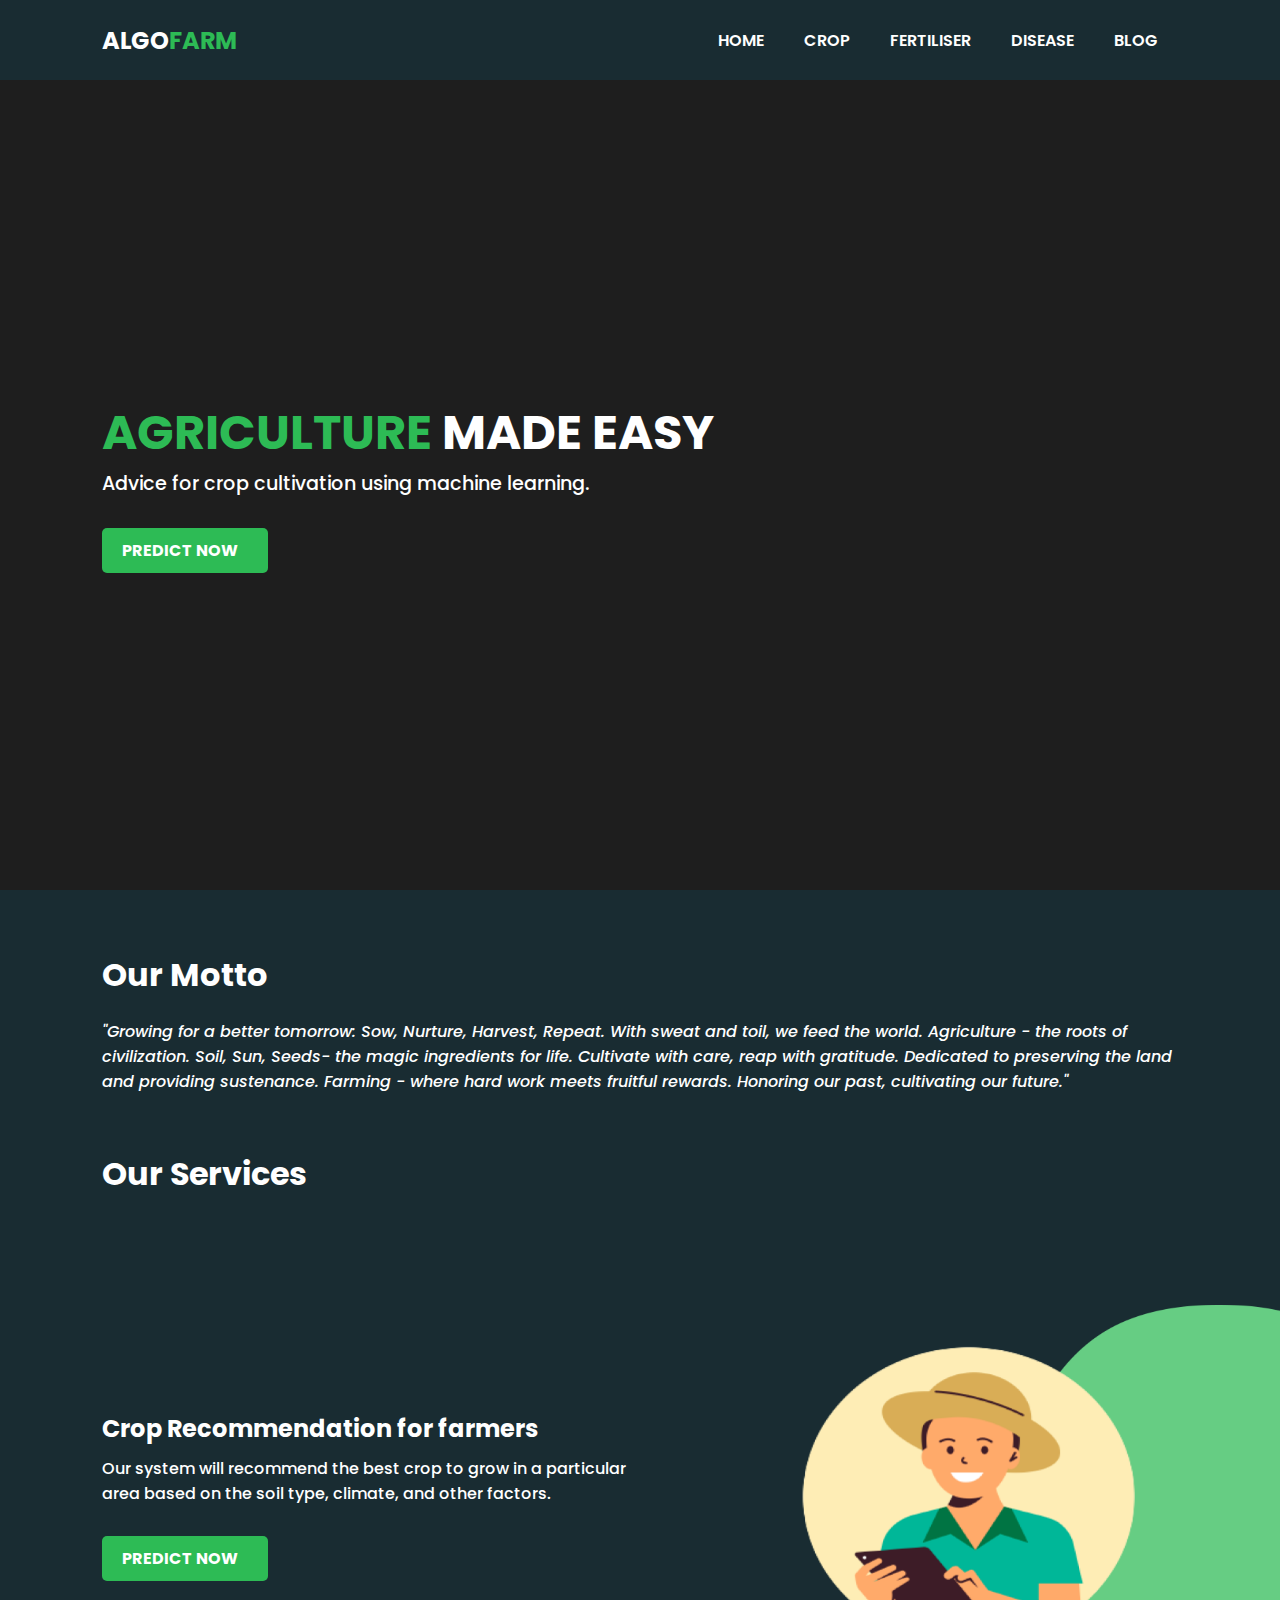
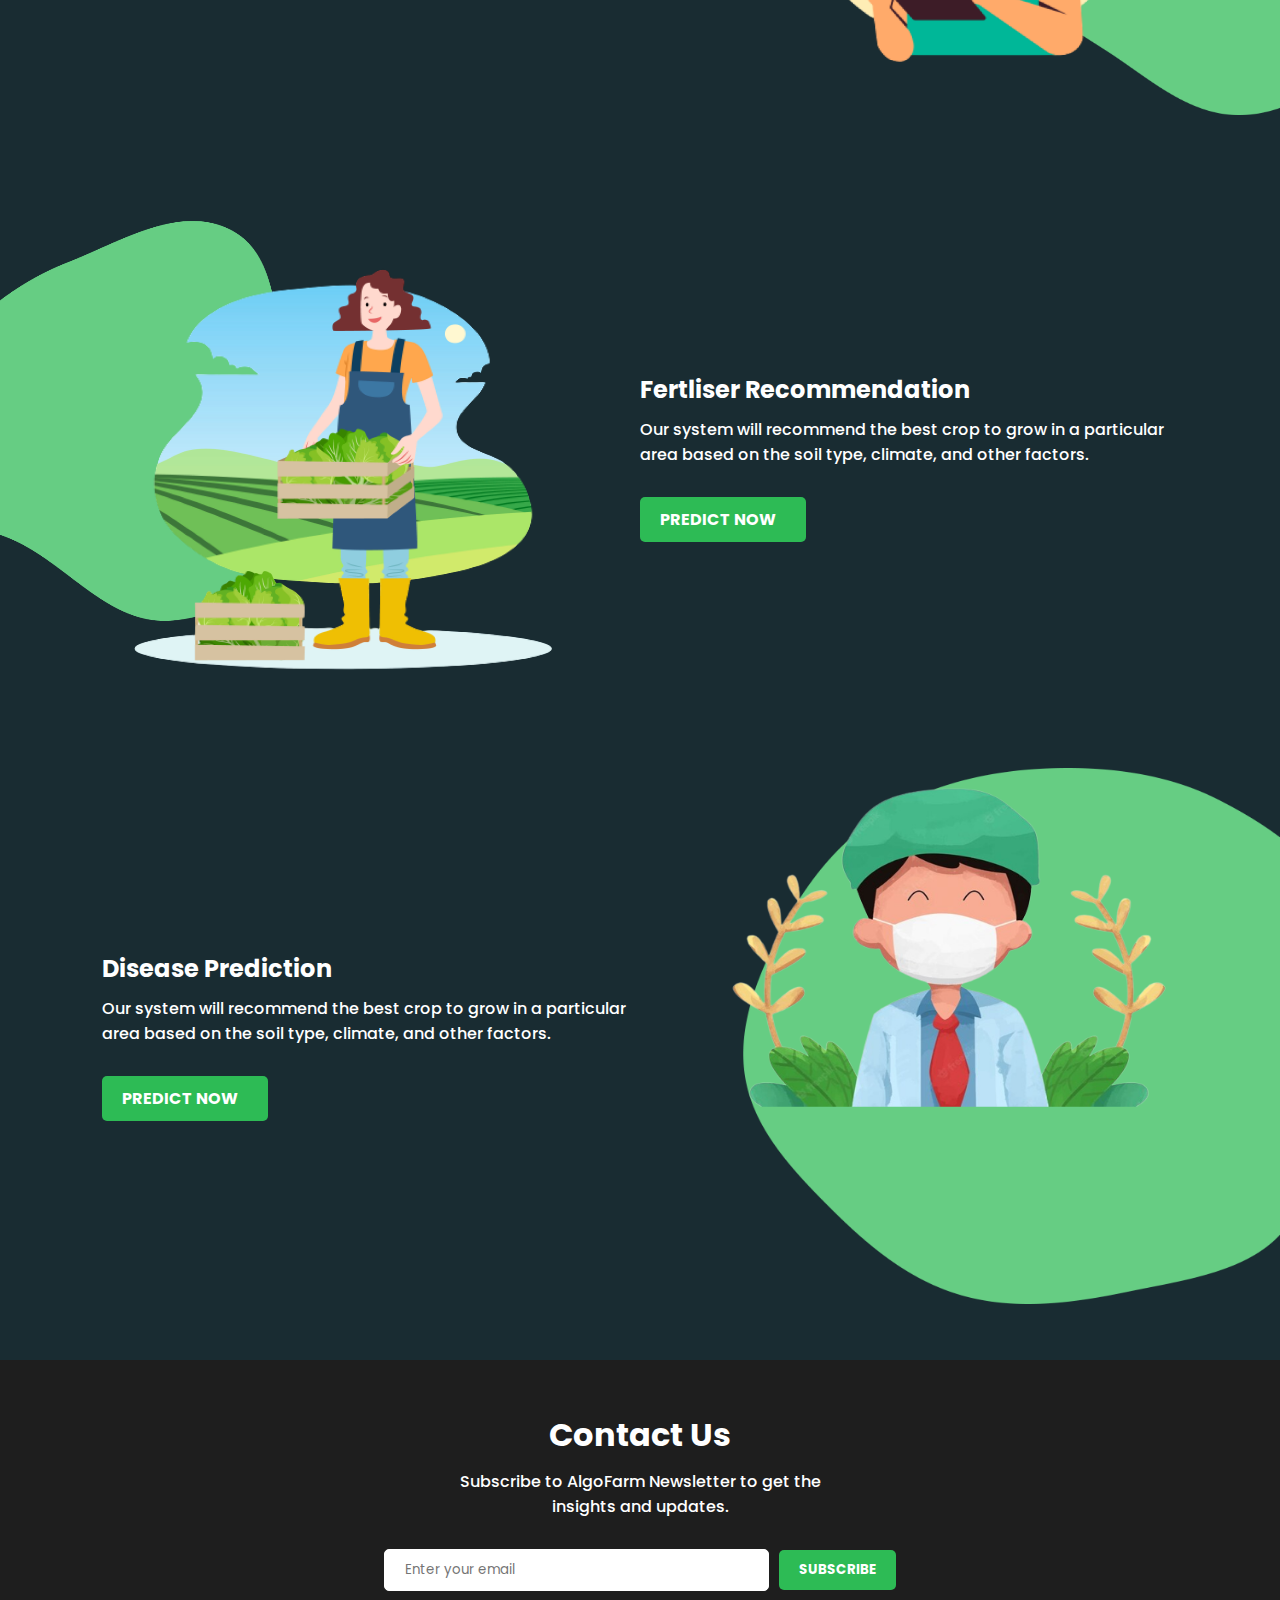
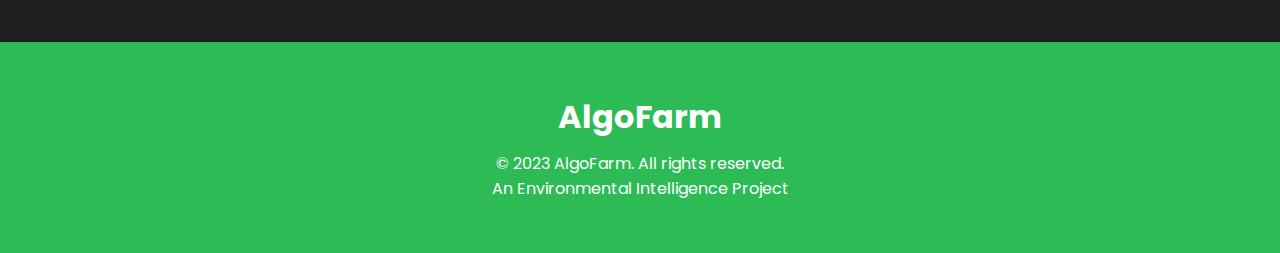
==== index.html @ fca71d7a "initial commit" ====
<!DOCTYPE html>
<html lang="en">
<head>
    <meta charset="UTF-8">
    <meta http-equiv="X-UA-Compatible" content="IE=edge">
    <meta name="viewport" content="width=device-width, initial-scale=1.0">
    <title>AlgoFarm</title>


     <!-- google fonts -->
     <link rel="preconnect" href="https://fonts.googleapis.com">
     <link rel="preconnect" href="https://fonts.gstatic.com" crossorigin>
     <link href="https://fonts.googleapis.com/css2?family=Poppins:wght@400;500;600;700&display=swap" rel="stylesheet">
     

     <link rel="stylesheet" href="https://cdnjs.cloudflare.com/ajax/libs/font-awesome/6.3.0/css/all.min.css" integrity="sha512-SzlrxWUlpfuzQ+pcUCosxcglQRNAq/DZjVsC0lE40xsADsfeQoEypE+enwcOiGjk/bSuGGKHEyjSoQ1zVisanQ==" crossorigin="anonymous" referrerpolicy="no-referrer" />

    <link rel="stylesheet" href="assets/home.css">


</head>
<body>
    <main style="height: 100vh; width: 100%;">
    <!-- navbar -->
    <nav>
        <div>
            <h1 class="logo">Algo<span>Farm</span>
            </h1>
        </div>
        <ul class="nav_links">
            <li><a href="index.html">Home</a></li>
            <li><a href="/frontend/crop.html">Crop</a></li>
            <li><a href="/frontend/fertiliser.html">Fertiliser</a></li>
            <li><a href="/frontend/disease.html">Disease</a></li>
            <li><a href="/frontend/blog.html">Blog</a></li>
            
        </ul>

    </nav>

    <!-- title section -->
    <section class="title">
        <div class="title_container">
            <h1 class="title_text"><span style="color: #2DBB55;">Agriculture</span> made easy</h1>
            <p class="title_para">Advice for crop cultivation using machine learning.</p>
            <a href="/frontend/crop.html" class="predict_btn">Predict Now <span style="padding: 0 5px;"><i class="fa-solid fa-arrow-right"></i></span> </a>
        </div>
</main>

    <!-- motto section -->
    <section class="motto">
        <h1>
            Our Motto
        </h1>
        <i>
            "Growing for a better tomorrow: Sow, Nurture, Harvest, Repeat. With sweat and toil, we feed the world. Agriculture - the roots of civilization. Soil, Sun, Seeds- the magic ingredients for life. Cultivate with care, reap with gratitude. Dedicated to preserving the land and providing sustenance. Farming - where hard work meets fruitful rewards. Honoring our past, cultivating our future."
        </i>
    </section>



    <!-- news-carousel -->

    
    
    <!-- services section -->
    <section class="services">
        <h1 class="section_title">Our Services</h1>

        <div class="services_container">
            <div class="row">
                <!-- crop prediction -->
                <div class="row_content">
                    <h3> Crop Recommendation for farmers</h3>
                    <p>Our system will recommend the best crop to grow in a particular area based on the soil type, climate, and other factors.</p>
                    <a href="/frontend/crop.html" class="predict_btn">Predict Now <span style="padding: 0 5px;"><i class="fa-solid fa-arrow-right"></i></span> </a>
                </div>
                <div class="row_img">
                    <img src="./assets/crop.png" alt="crop">
                </div>
            </div>

            <!-- fertiliser recommendatin  -->
            <div class="row">
                <div class="row_img">
                    <img src="./assets/fertilizerimg.png" alt="crop">
                </div>
                <div class="row_content">
                    <h3>Fertliser Recommendation</h3>
                    <p>Our system will recommend the best crop to grow in a particular area based on the soil type, climate, and other factors.</p>
                    <a href="/frontend/crop.html" class="predict_btn">Predict Now <span style="padding: 0 5px;"><i class="fa-solid fa-arrow-right"></i></span> </a>
                </div>
                
            </div>

            <!-- disease prediction -->

            <div class="row">
                <div class="row_content">
                    <h3>Disease Prediction</h3>
                    <p>Our system will recommend the best crop to grow in a particular area based on the soil type, climate, and other factors.</p>
                    <a href="/frontend/crop.html" class="predict_btn">Predict Now <span style="padding: 0 5px;"><i class="fa-solid fa-arrow-right"></i></span> </a>
                </div>
                <div class="row_img">
                    <img src="./assets/disease.png" alt="crop">
                </div>
            </div>
        </div>
    </section>

    <!-- contact section -->
    <section class="contact">
        <h1>Contact Us</h1>
        <p>Subscribe to AlgoFarm Newsletter to get the insights and updates.</p>
        <form action="">
            <input type="email" placeholder="Enter your email">
            <button type="submit" class="predict_btn">Subscribe</button>
        </form>
    </section>

    <!-- footer section -->
<section class="footer">
        <h1>AlgoFarm</h1>
        <p>© 2023 AlgoFarm. All rights reserved.</p>
        <p>An Environmental Intelligence Project</p>
</section>

    <script src="./app.js"></script>
</body>
</html>
---- assets/home.css ----
*   {
    margin: 0;
    padding: 0;
    box-sizing: border-box;
    font-family: 'Poppins', sans-serif;
}

:root {
    --primary-color: #2DBB55;
    --bg-color: #192C32;
    --secondary-color: #0D1721;
    --text-color: #FFFFFF;
    --hover-color: #1d8d3d;
}

[data-theme="dark"] {
    --primary-color: #2DBB55;
    --bg-color: #FFFFFF;
    --text-color: #0D1721;
    --secondary-color: #F2F2F2;
    --hover-color: #1d8d3d;
}

body {
    background-color: var(--bg-color);
    color: var(--text-color);
}

.container  {
    width: 100%;
    height: 100%;
    background-color: var(--bg-color);
    display: flex;
    justify-content: center;
    align-items: center;
    padding-bottom: 20px;
}
a{
    text-decoration: none;
    color: var(--text-color);
}
nav {
    width: 100%;
    height: 80px;
    background-color: var(--bg-color);
    display: flex;
    justify-content: space-between;
    align-items: center;
    padding: 0 8%;
}

nav .logo {
    font-size: 1.5rem;
    font-weight: 700;
    color: var(--text-color);
    text-transform: uppercase;
}


nav .logo span {
    color: var(--primary-color);
}

.nav_links {
    display: flex;
    justify-content: space-between;
    align-items: center;
    list-style-type: none;
}

.nav_links li {
    margin: 0 20px;
    text-transform: uppercase;
    font-size: 1rem;
    font-weight: 600;
}

.nav_links li a {
    color: var(--text-color);
    transition: all 0.3s ease;
}

.nav_links li a:hover {
    color: var(--primary-color);
}


.title  {
    width: 100%;
    height: 90vh;
    display: flex;
    justify-content: center;
    align-items: flex-start;
    flex-direction: column;
    padding: 0 8%;
    background-color: #1e1e1e;
}

.title h1 {
    font-size: 3rem;
    font-weight: 700;
    color: var(--text-color);
    text-transform: uppercase;
    margin-bottom: 0;
}

.title p    {
    font-size: 1.2rem;
    font-weight: 500;
    color: var(--text-color);
    margin-bottom: 30px;
}

.predict_btn    {
    width: fit-content;
    display: flex;
    justify-content: center;
    align-items: center;
    background-color: var(--primary-color);
    color: var(--text-color);
    padding: 10px 20px;
    border-radius: 5px;
    text-transform: uppercase;
    font-weight: 700;
    transition: all 0.3s ease;
}


/* motto section */


.motto {
    width: 100%;
    height: 100%;
    display: flex;
    justify-content: center;
    align-items: flex-start;
    flex-direction: column;
    padding: 4% 8% 0;
}

.motto h1 {
    font-size: 2rem;
    font-weight: 700;
    color: var(--text-color);
    margin-bottom: 0;
    padding-bottom: 20px;
}

.motto i    {
    font-size: 1rem;
    font-weight: 500;
    color: var(--text-color);
    margin-bottom: 30px;
}

/* services section */

.services {
    width: 100%;
    height: 100%;
    display: flex;
    justify-content: center;
    align-items: flex-start;
    flex-direction: column;
    padding: 2% 0;
}

.services h1 {
    font-size: 2rem;
    font-weight: 700;
    color: var(--text-color);
    margin-bottom: 0;
    padding-left: 8%;
    padding-bottom: 20px;
}

.services_container {
    width: 100%;
    height: 100%;
    display: flex;
    flex-direction: column;
}

.row {
    width: 100%;
    height: 100%;
    display: grid;
    grid-template-columns: repeat(2, 1fr);
    align-items: center;
}

.row_content,.row_img {
    width: 100%;
    height: 100%;
    display: flex;
    justify-content: center;
    align-items: flex-start;
    flex-direction: column;
}

.row_content:nth-child(1), .row_content:nth-child(3) {
    padding: 0 0 0 16%;
}

.row_content:nth-child(2) {
    padding: 0 16% 0 0;
}




.row_content h3 {
    font-size: 1.5rem;
    font-weight: 700;
    color: var(--text-color);
    margin-bottom: 0;
    padding-bottom: 10px;
}

.row_content p {
    font-size: 1rem;
    font-weight: 500;
    color: var(--text-color);
    margin-bottom: 30px;
}

.row_img    {
    width: 100%;
    height: 100%;
    display: flex;
    justify-content: center;
    align-items: flex-end;
}   
.row_img:nth-child(1)   {
    align-items: flex-start;
}

.row_img img {
    width: 90%;
    height: 90%;
}

/* contact */

.contact {
    /* position: relative;
    top: -150px; */
    width: 100%;
    height: 100%;
    display: flex;
    justify-content: center;
    align-items: center;
    flex-direction: column;
    padding: 4% 0;
    background-color: #1e1e1e;
}

.contact h1 {
    font-size: 2rem;
    font-weight: 700;
    color: var(--text-color);
    margin-bottom: 0;
    padding-bottom: 10px;
}

.contact p {
    font-size: 1rem;
    font-weight: 500;
    color: var(--text-color);
    margin-bottom: 30px;
    width: 30%;
    text-align: center;
}

.contact form {
    width: 40%;
    height: 40%;
    display: flex;
    justify-content: center;
    align-items: center;
}

.contact form input {
    width: 100%;
    height: 100%;
    padding: 10px 20px;
    border: 1px solid var(--text-color);
    border-radius: 5px;
    margin-right: 10px;
    outline: none;
    transition: all 0.3s ease;
}

.contact form input:focus {
    border: 1px solid var(--primary-color);
}

.contact form button    {
    outline: none;
    border: none;
    cursor: pointer;
}

.contact form button:hover {
    background-color : #1d8d3d;
}

/* footer */

.footer {
    width: 100%;
    height: 100%;
    display: flex;
    justify-content: center;
    align-items: center;
    flex-direction: column;
    padding: 4% 0;
    background-color: #2DBB55;
}

.footer h1 {
    font-size: 2rem;
    font-weight: 700;
    color: var(--text-color);
    margin-bottom: 0;
    padding-bottom: 10px;
}
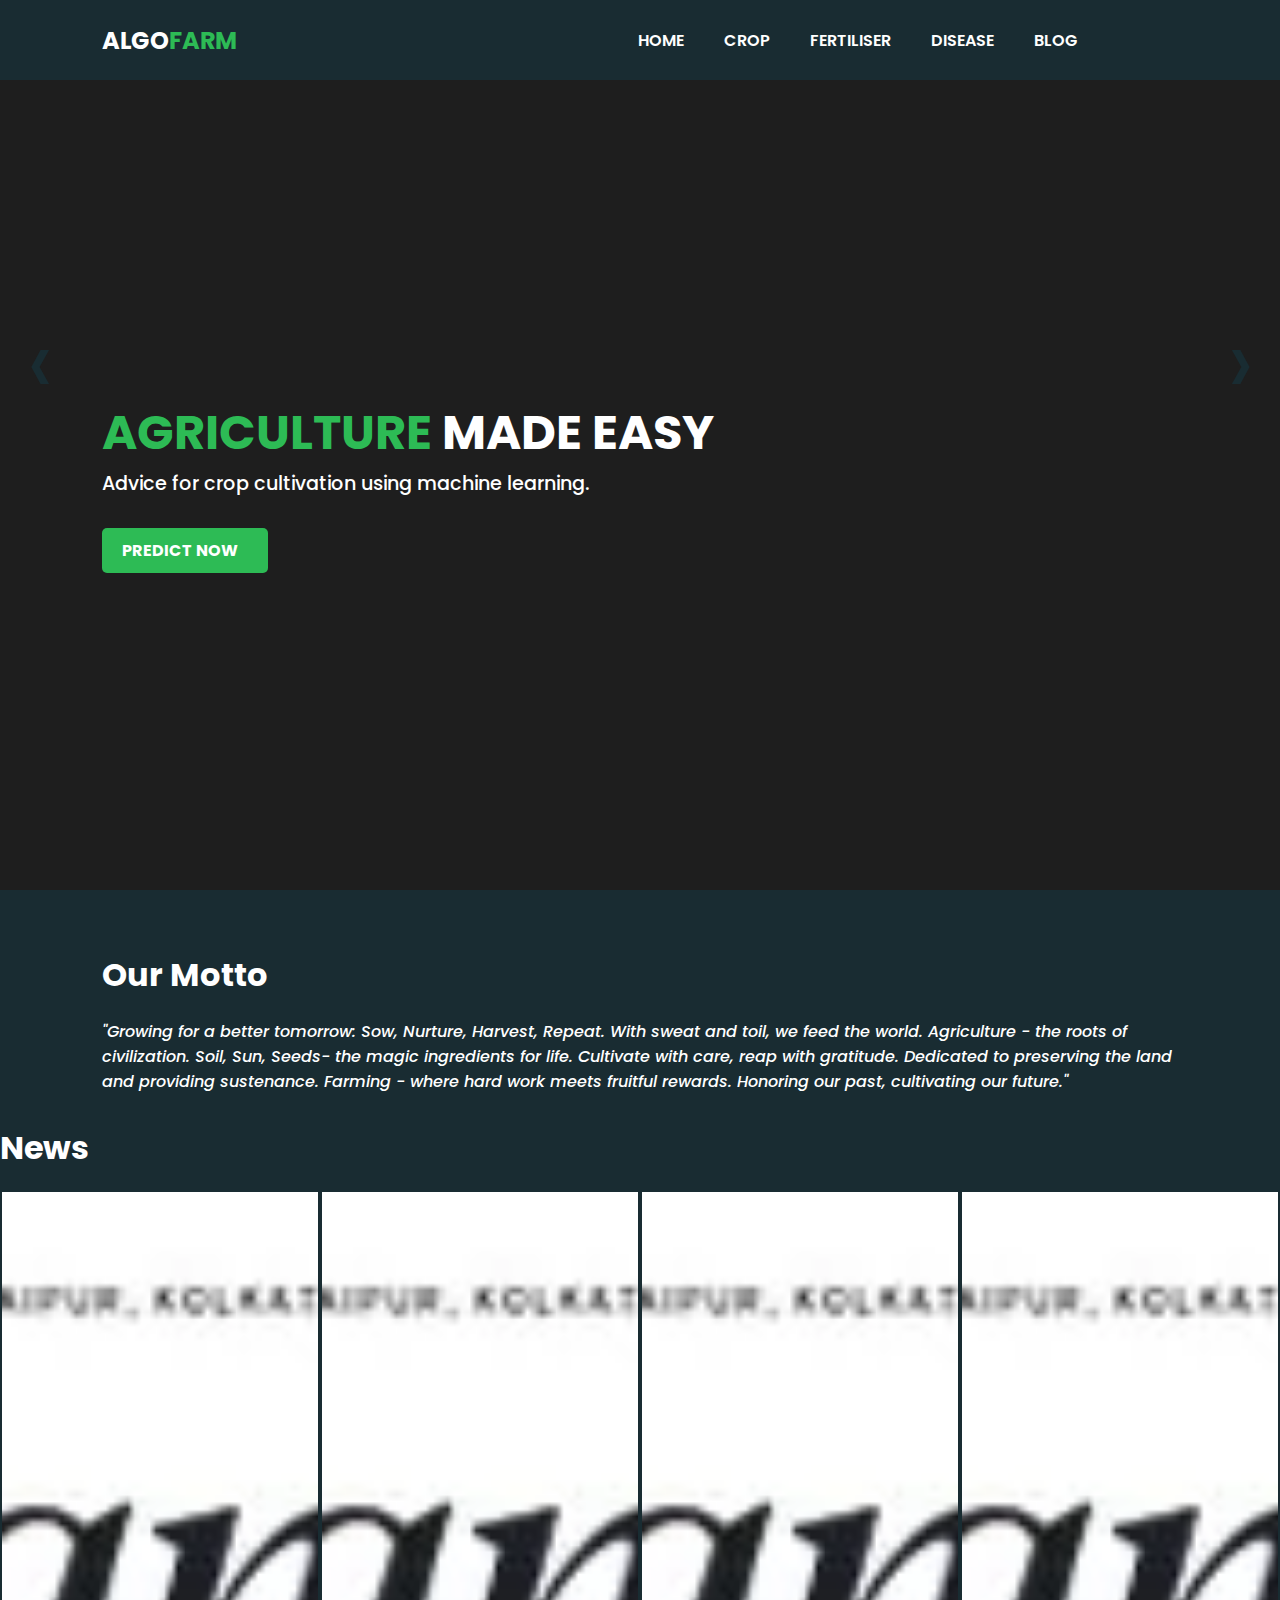
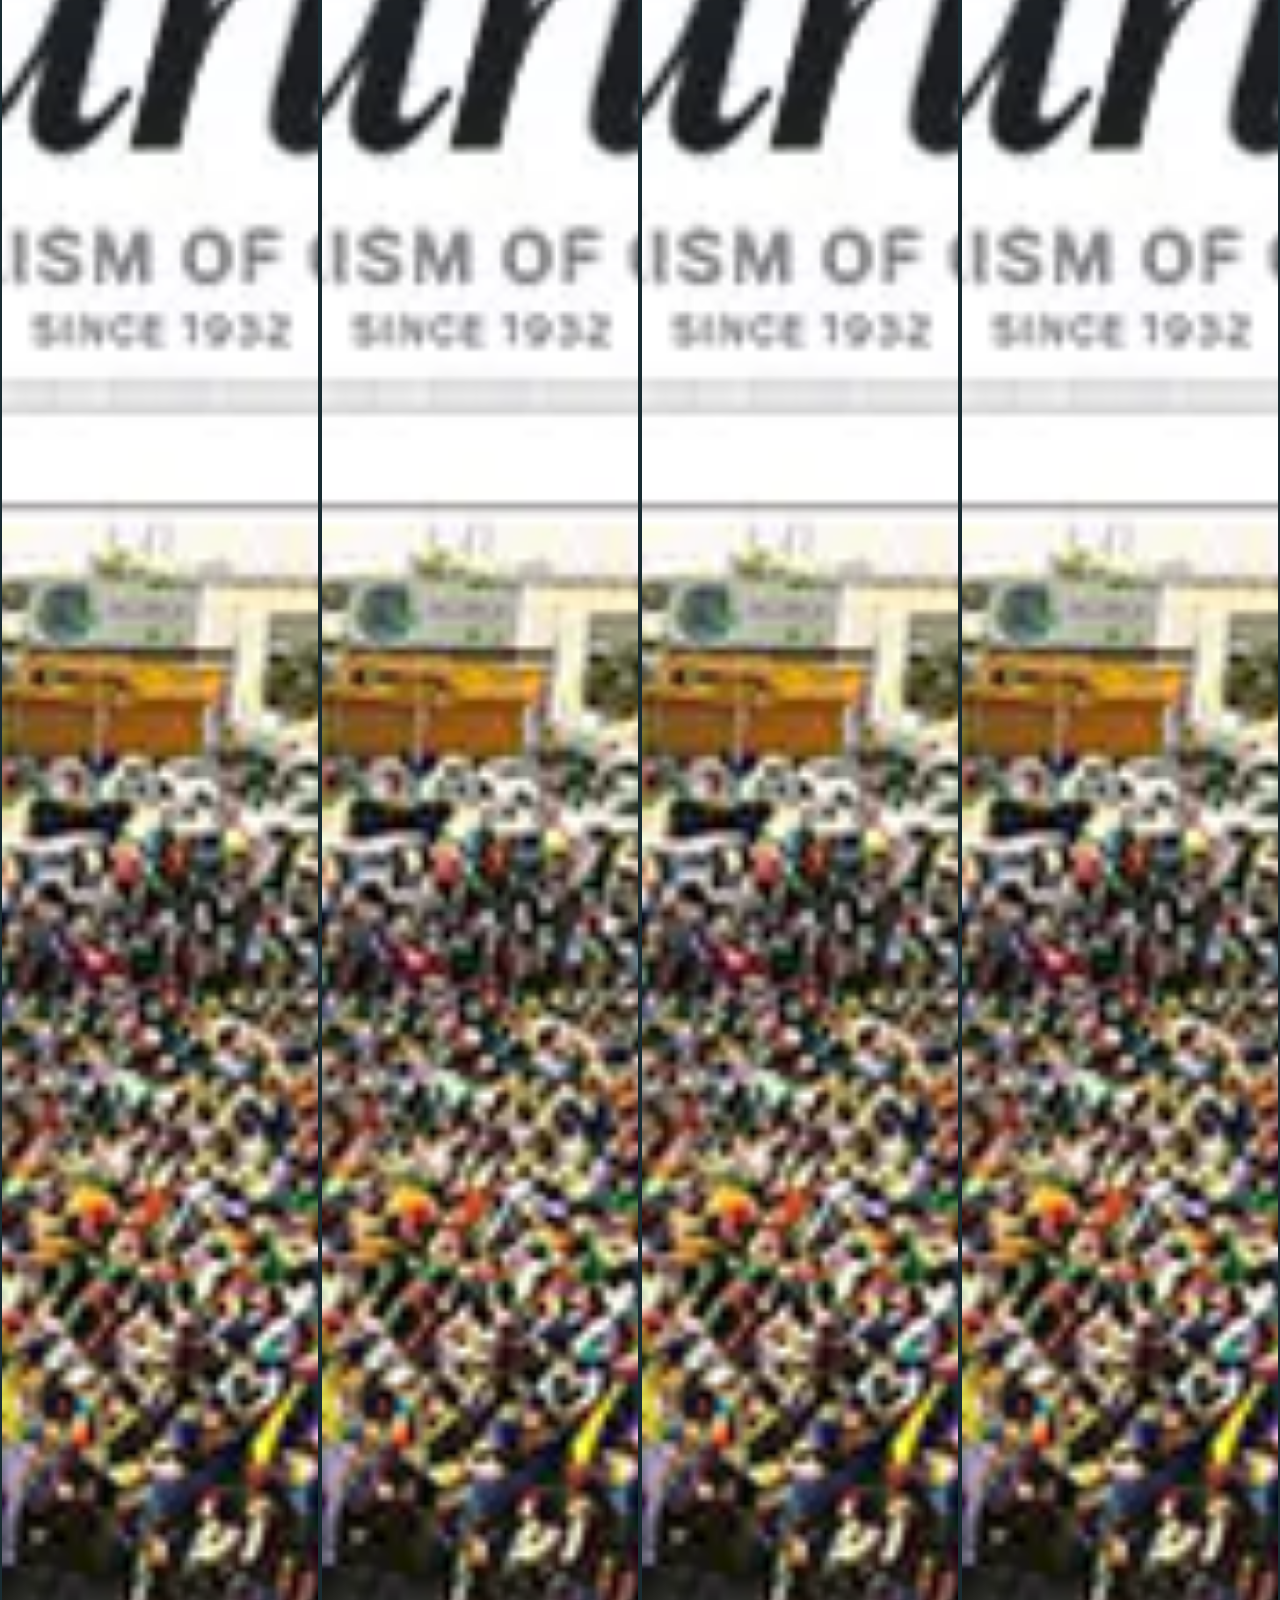
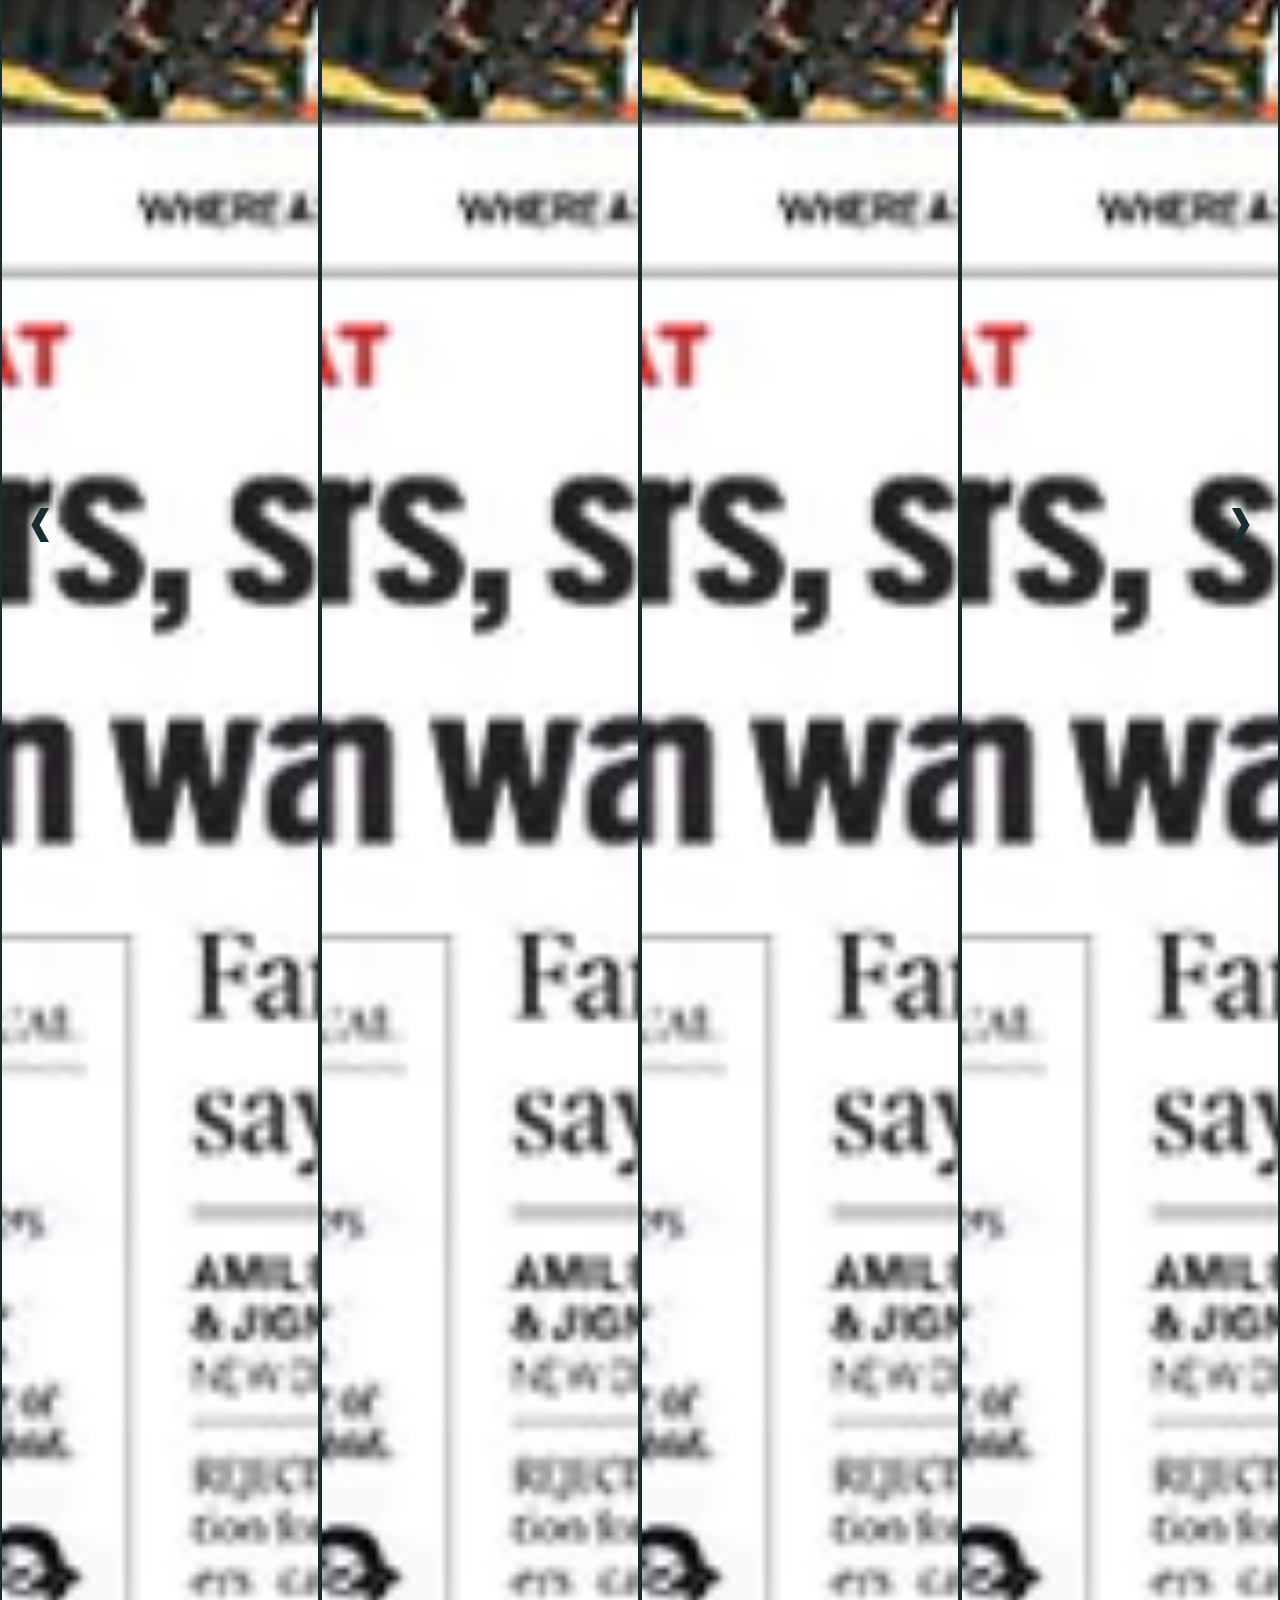
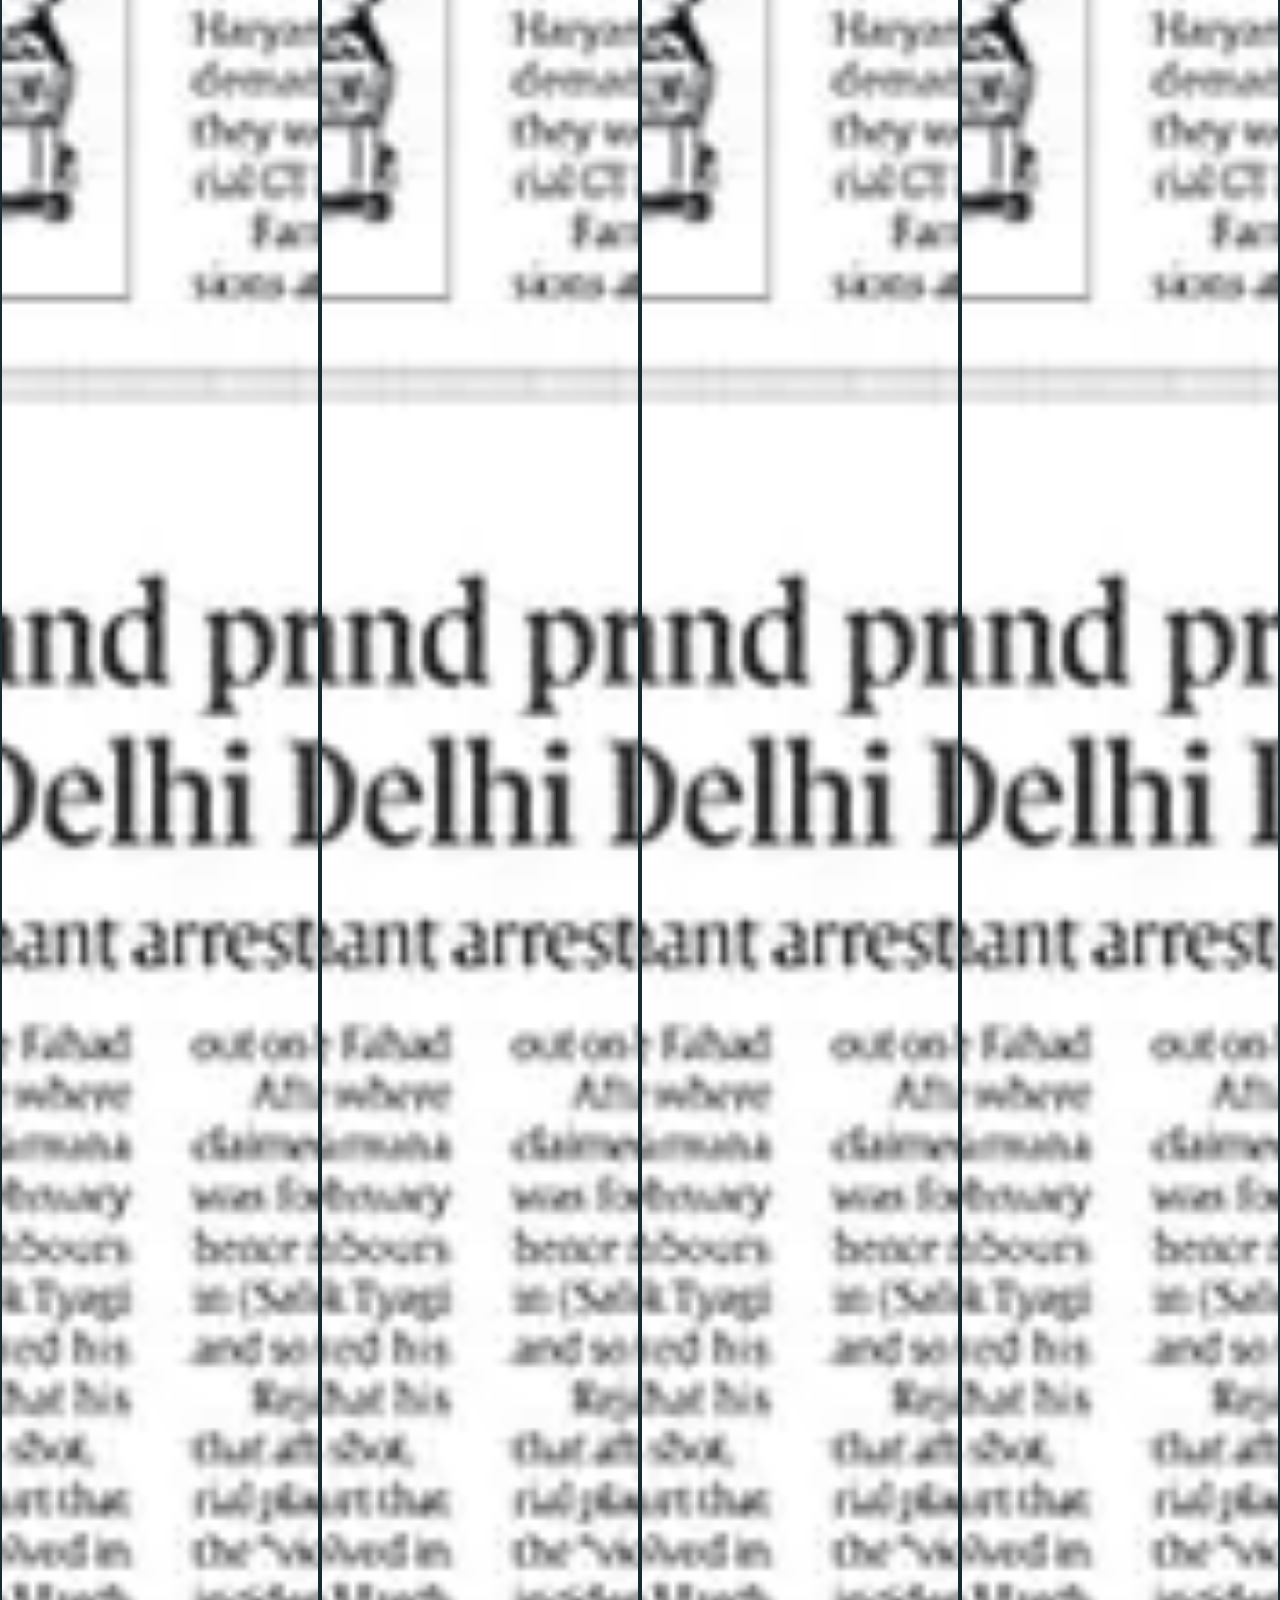
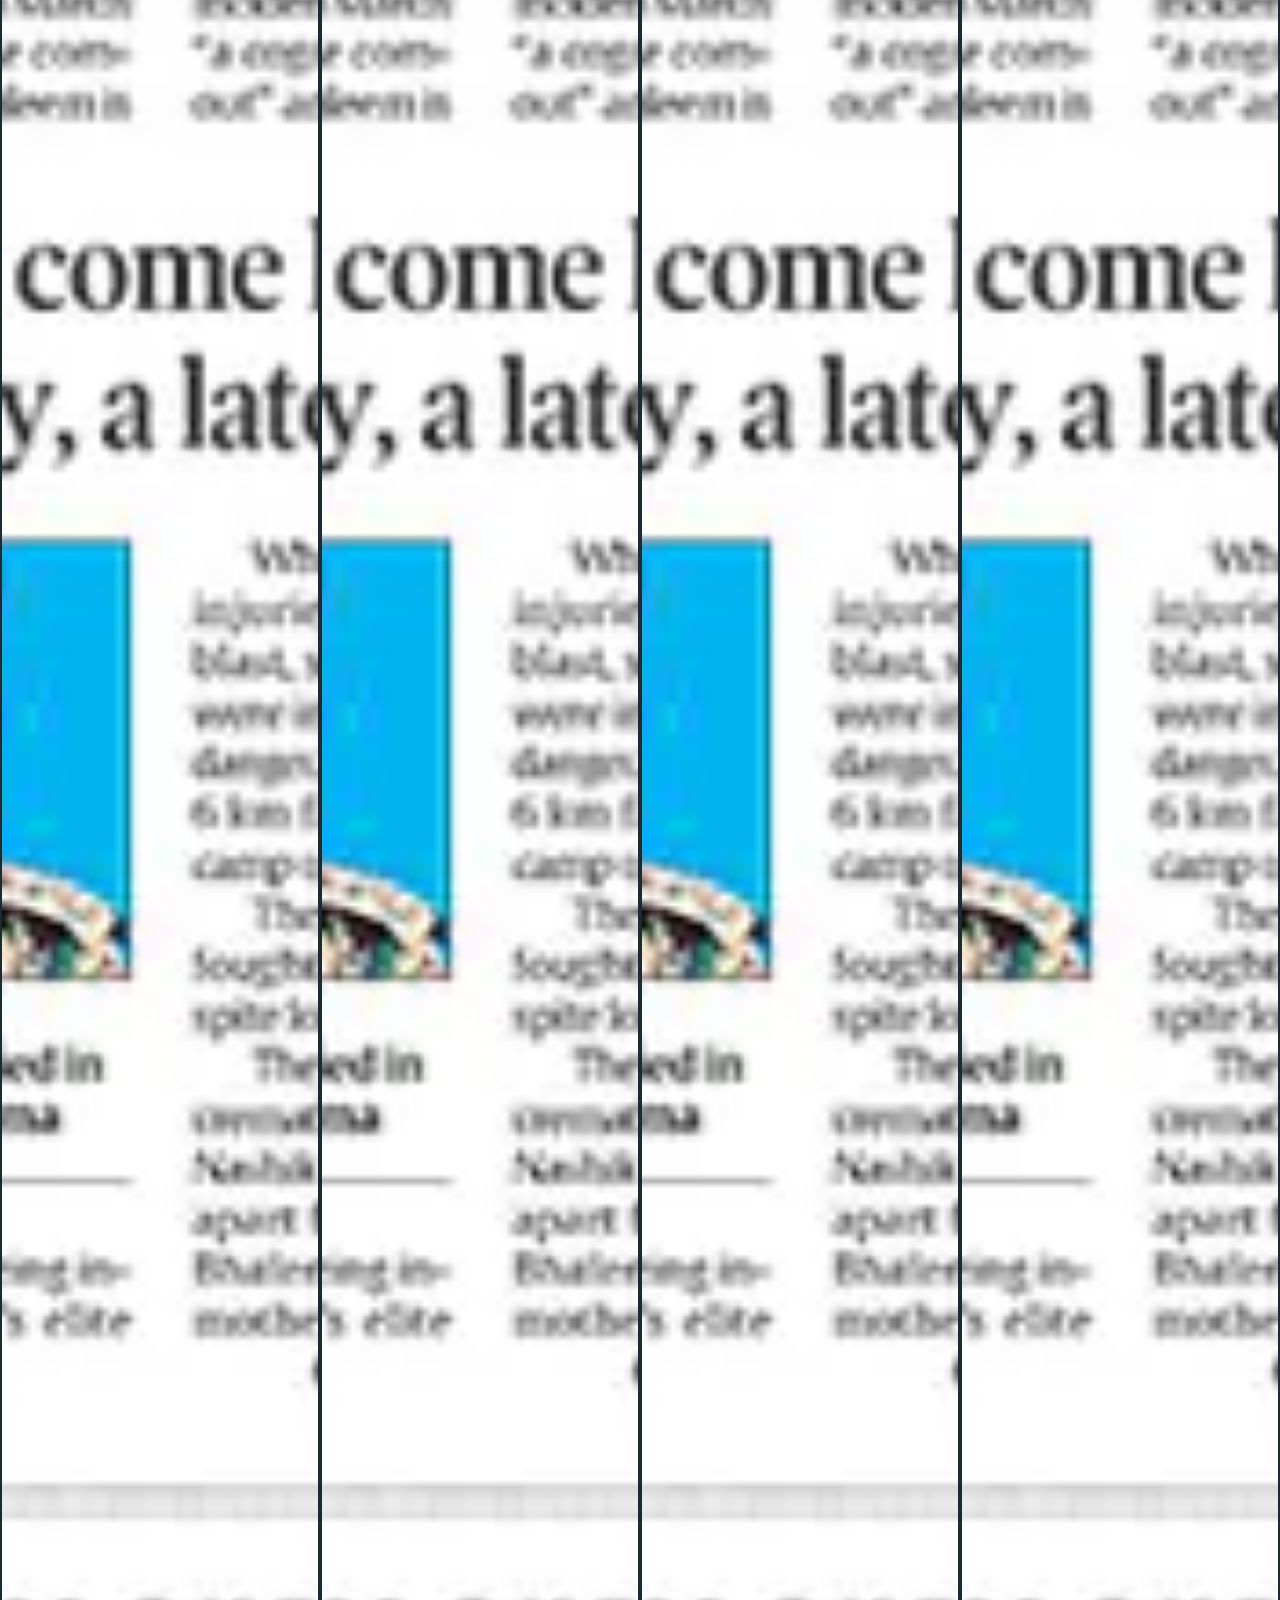
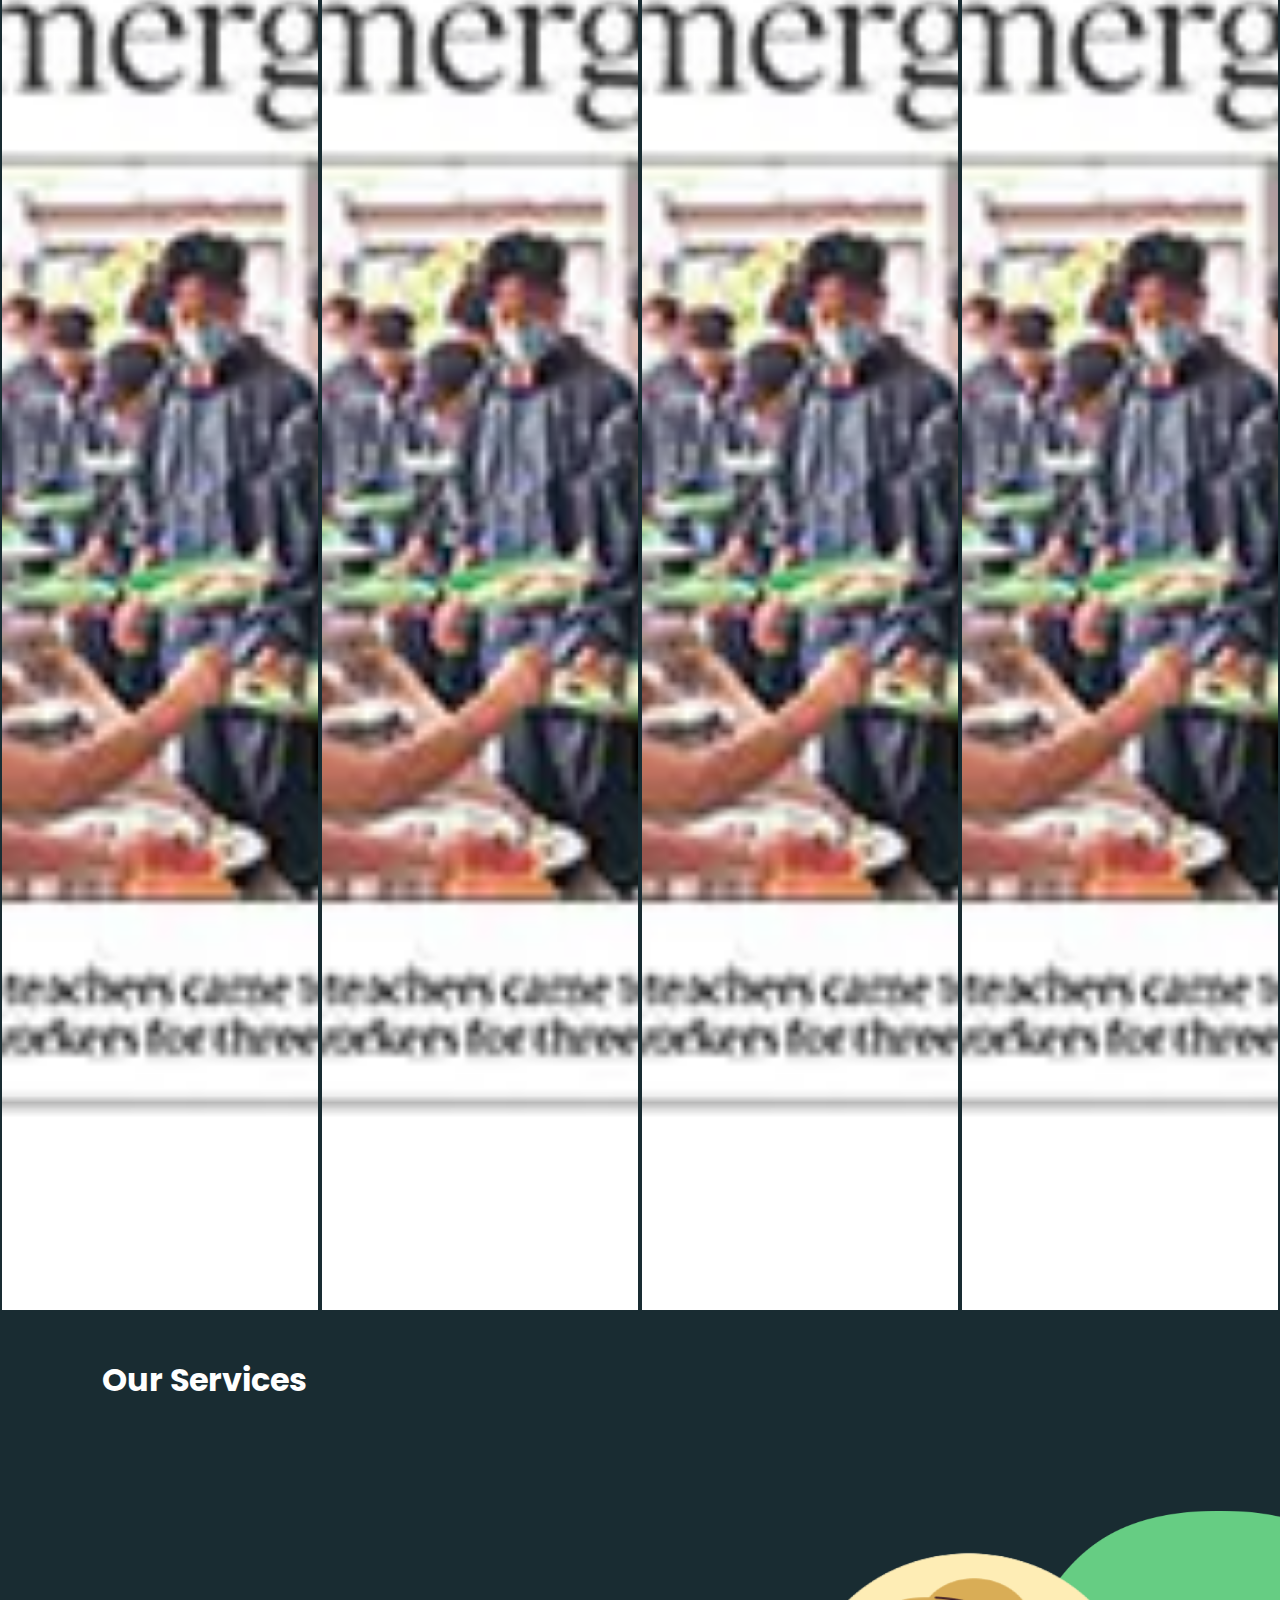
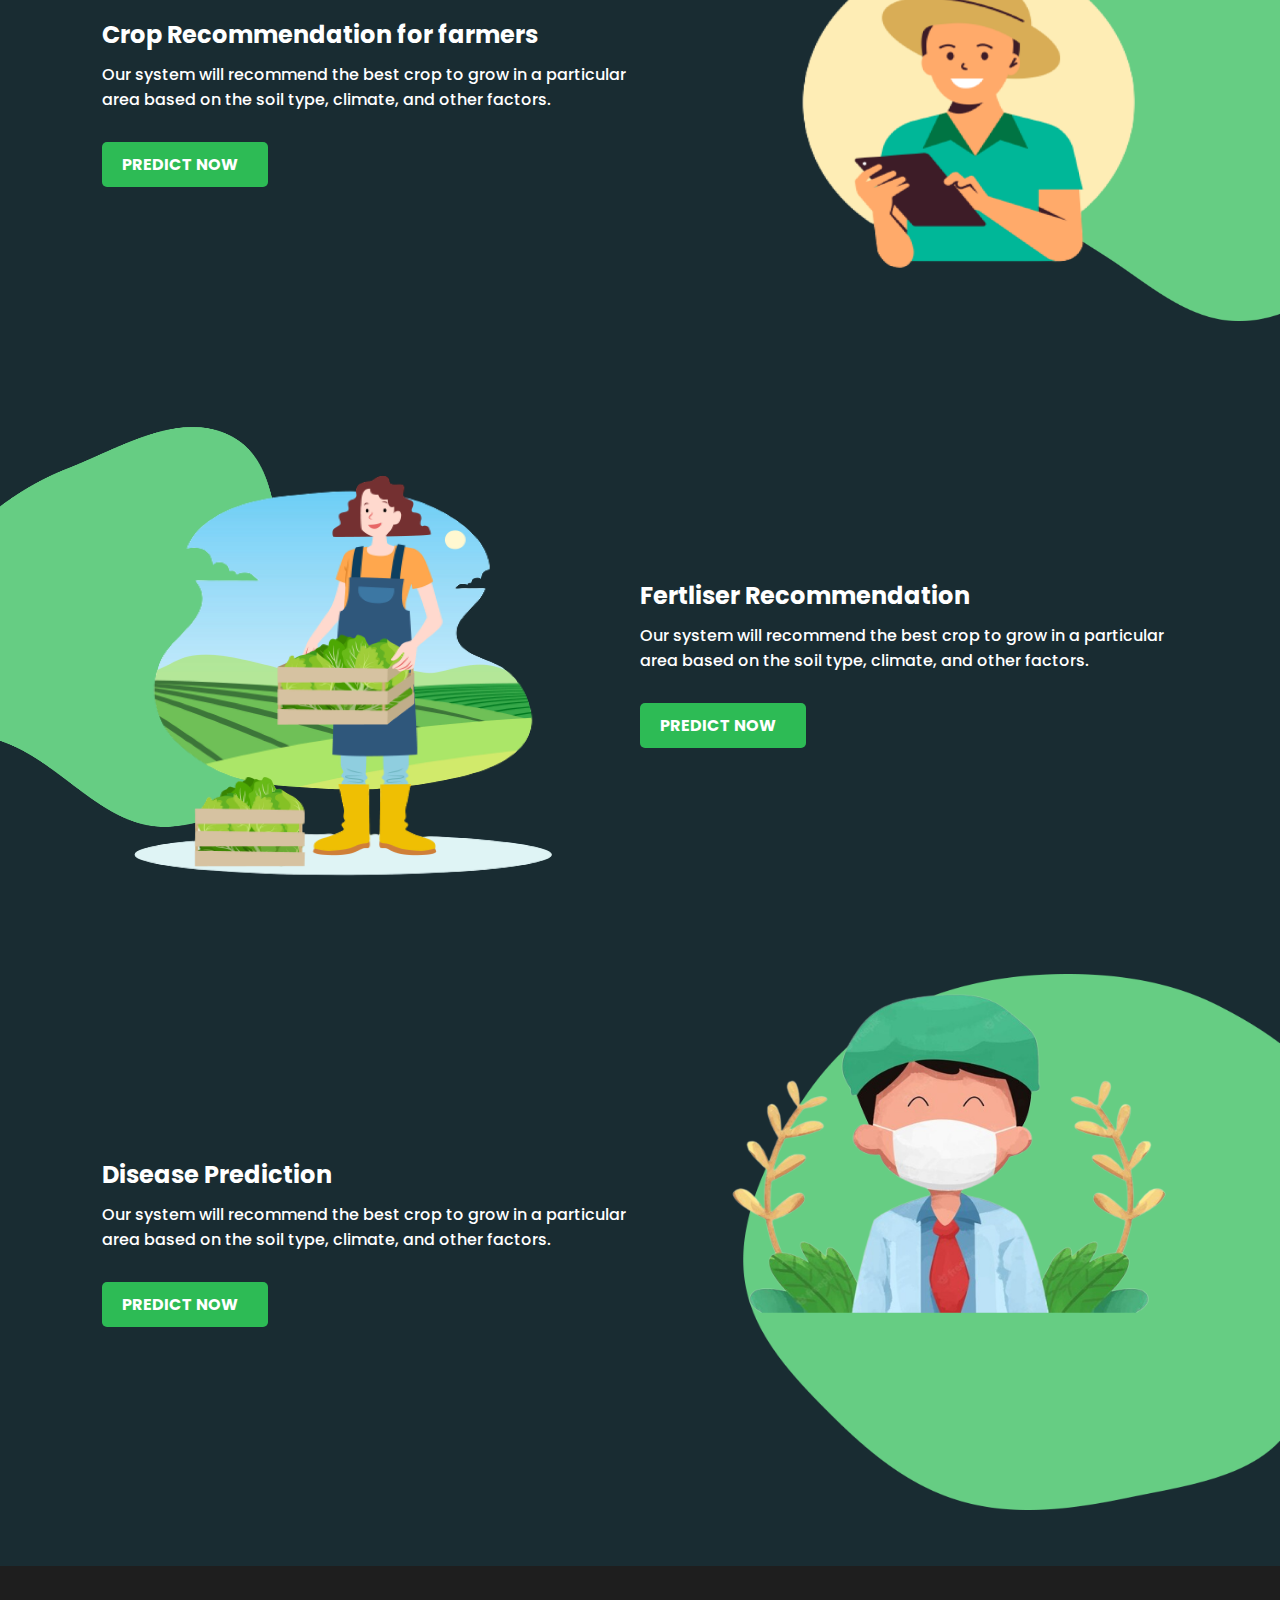
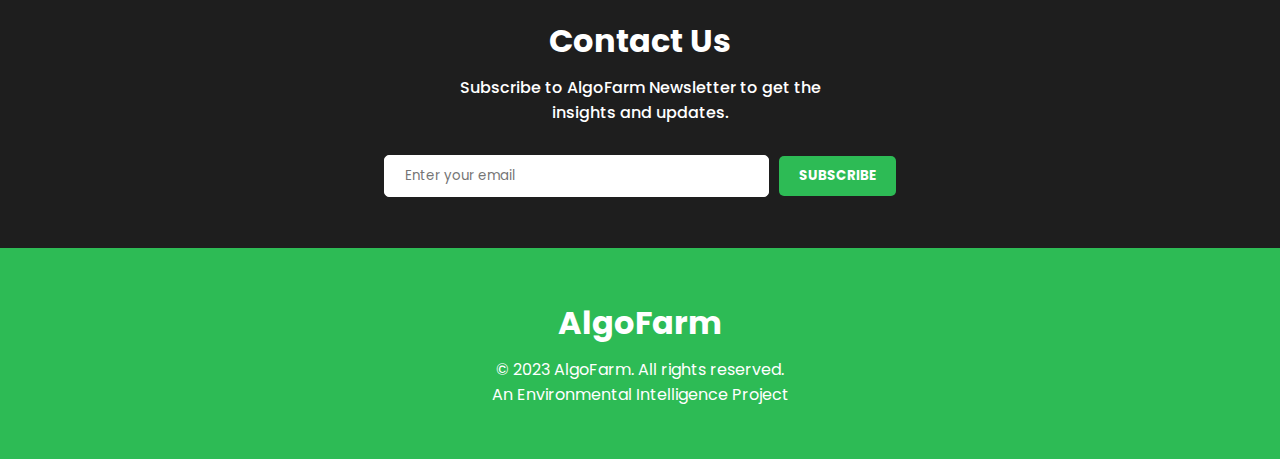
==== commit 154f0fef: "Added homepage" ====
--- a/index.html
+++ b/index.html
@@ -33,7 +33,17 @@
             <li><a href="/frontend/fertiliser.html">Fertiliser</a></li>
             <li><a href="/frontend/disease.html">Disease</a></li>
             <li><a href="/frontend/blog.html">Blog</a></li>
-            
+            <li><button type="toggle" class="toggle-btn"><i class="fa-solid fa-moon"></i></button></li>
+            <li>
+                <!-- applying google translation to whole page -->
+                <div id="google_translate_element"></div>
+                <script type="text/javascript">
+                    function googleTranslateElementInit() {
+                        new google.translate.TranslateElement({ pageLanguage: 'en' }, 'google_translate_element');
+                    }
+                </script>
+                <script type="text/javascript" src="//translate.google.com/translate_a/element.js?cb=googleTranslateElementInit"></script>
+            </li>
         </ul>
 
     </nav>
@@ -60,7 +70,48 @@
 
 
     <!-- news-carousel -->
+    <section class="carousel">
+        <h1 class="section_title">News</h1>
 
+        <div class="wrapper">
+            <section id="section1">
+              <a href="#section1" class="arrow__btn">‹</a>
+              <div class="item">
+              <img src="./assets/news.webp" alt="Describe Image">
+            </div>
+            <div class="item">
+                <img src="./assets/news.webp" alt="Describe Image">
+              </div>
+              <div class="item">
+                <img src="./assets/news.webp" alt="Describe Image">
+              </div>
+              <div class="item">
+                <img src="./assets/news.webp" alt="Describe Image">
+              </div>
+              
+              <a href="#section2" class="arrow__btn">›</a>
+            </section>
+            <section id="#section2">
+              <a href="#section1" class="arrow__btn">‹</a>
+                <div class="item">
+                    <img src="./assets/news.webp" alt="Describe Image">
+                    </div>
+                    <div class="item">
+                        <img src="./assets/news.webp" alt="Describe Image">
+                      </div>
+                      <div class="item">
+                        <img src="./assets/news.webp" alt="Describe Image">
+                      </div>
+                      <div class="item">
+                        <img src="./assets/news.webp" alt="Describe Image">
+                      </div>
+              <a href="#section2" class="arrow__btn">›</a>
+            </section>
+            
+          </div>
+    </section>
+    
+    
     
     
     <!-- services section -->
--- a/assets/home.css
+++ b/assets/home.css
@@ -13,7 +13,7 @@
     --hover-color: #1d8d3d;
 }
 
-[data-theme="dark"] {
+.dark-theme {
     --primary-color: #2DBB55;
     --bg-color: #FFFFFF;
     --text-color: #0D1721;
@@ -21,6 +21,10 @@
     --hover-color: #1d8d3d;
 }
 
+html    {
+    scroll-behavior: smooth;
+}
+
 body {
     background-color: var(--bg-color);
     color: var(--text-color);
@@ -84,6 +88,15 @@
     color: var(--primary-color);
 }
 
+.toggle-btn     {
+    background-color: transparent;
+    border: none;
+    outline: none;
+    cursor: pointer;
+    color: var(--text-color);
+    font-size: 1.5rem;
+}
+
 
 .title  {
     width: 100%;
@@ -153,6 +166,64 @@
     color: var(--text-color);
     margin-bottom: 30px;
 }
+
+/* carousel section */
+.wrapper {
+    display: grid;
+    grid-template-columns: repeat(2,100%);
+    overflow:hidden;
+    scroll-behavior: smooth;
+}  
+    #section1,#section2{
+      width: 100%;
+      position: relative;
+      display: grid;
+      grid-template-columns: repeat(4, 1fr);
+      margin: 20px 0;
+    }
+      .item {
+        padding: 0 2px;
+        transition: 250ms all;
+      }
+    .item:hover { 
+          margin: 0 40px;
+          transform: scale(1.2);
+        }
+        
+        .item img {
+          width: 100%;
+          height: 100%;
+          object-fit: cover;
+        }
+      
+      
+      .arrow__btn {
+        position: absolute;
+        color: #192C32;
+        text-decoration: none;
+        font-size: 6em;
+        /* background:rgb(0,0,0); */
+        width: 80px;
+        padding: 20px;
+        text-align: center;
+        z-index: 1;
+      }
+    .arrow__btn:nth-of-type(1) {
+          top:30%;
+           left:0;
+          /* background: linear-gradient(-90deg, rgba(0,0,0,0) 0%, rgba(0,0,0,1) 100%); */
+        }
+    .arrow__btn:nth-of-type(2) {
+          top:30%;  right: 0;
+          /* background: linear-gradient(90deg, rgba(0,0,0,0) 0%, rgba(0,0,0,1) 100%); */
+        }
+        
+      
+  @media only screen and (max-width: 600px) {
+    a.arrow__btn {
+      display:none;
+    }
+  }
 
 /* services section */
 
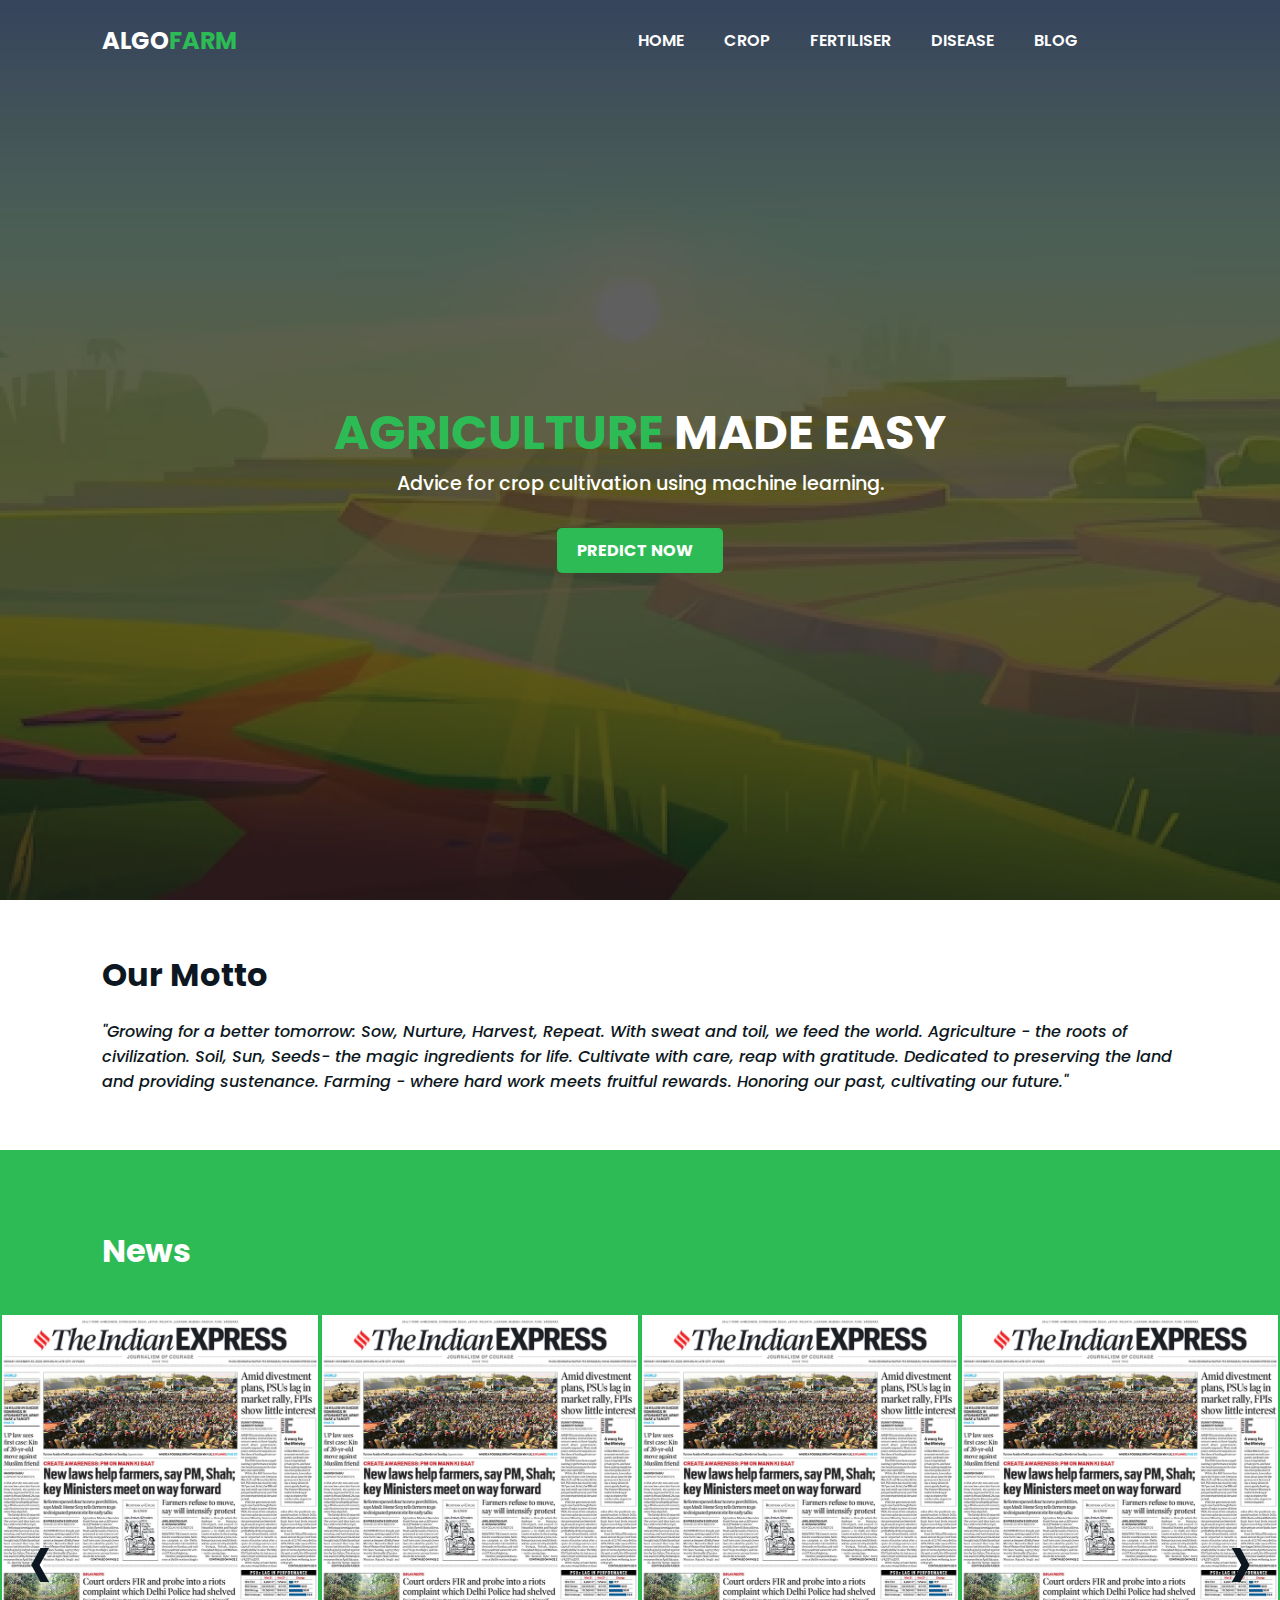
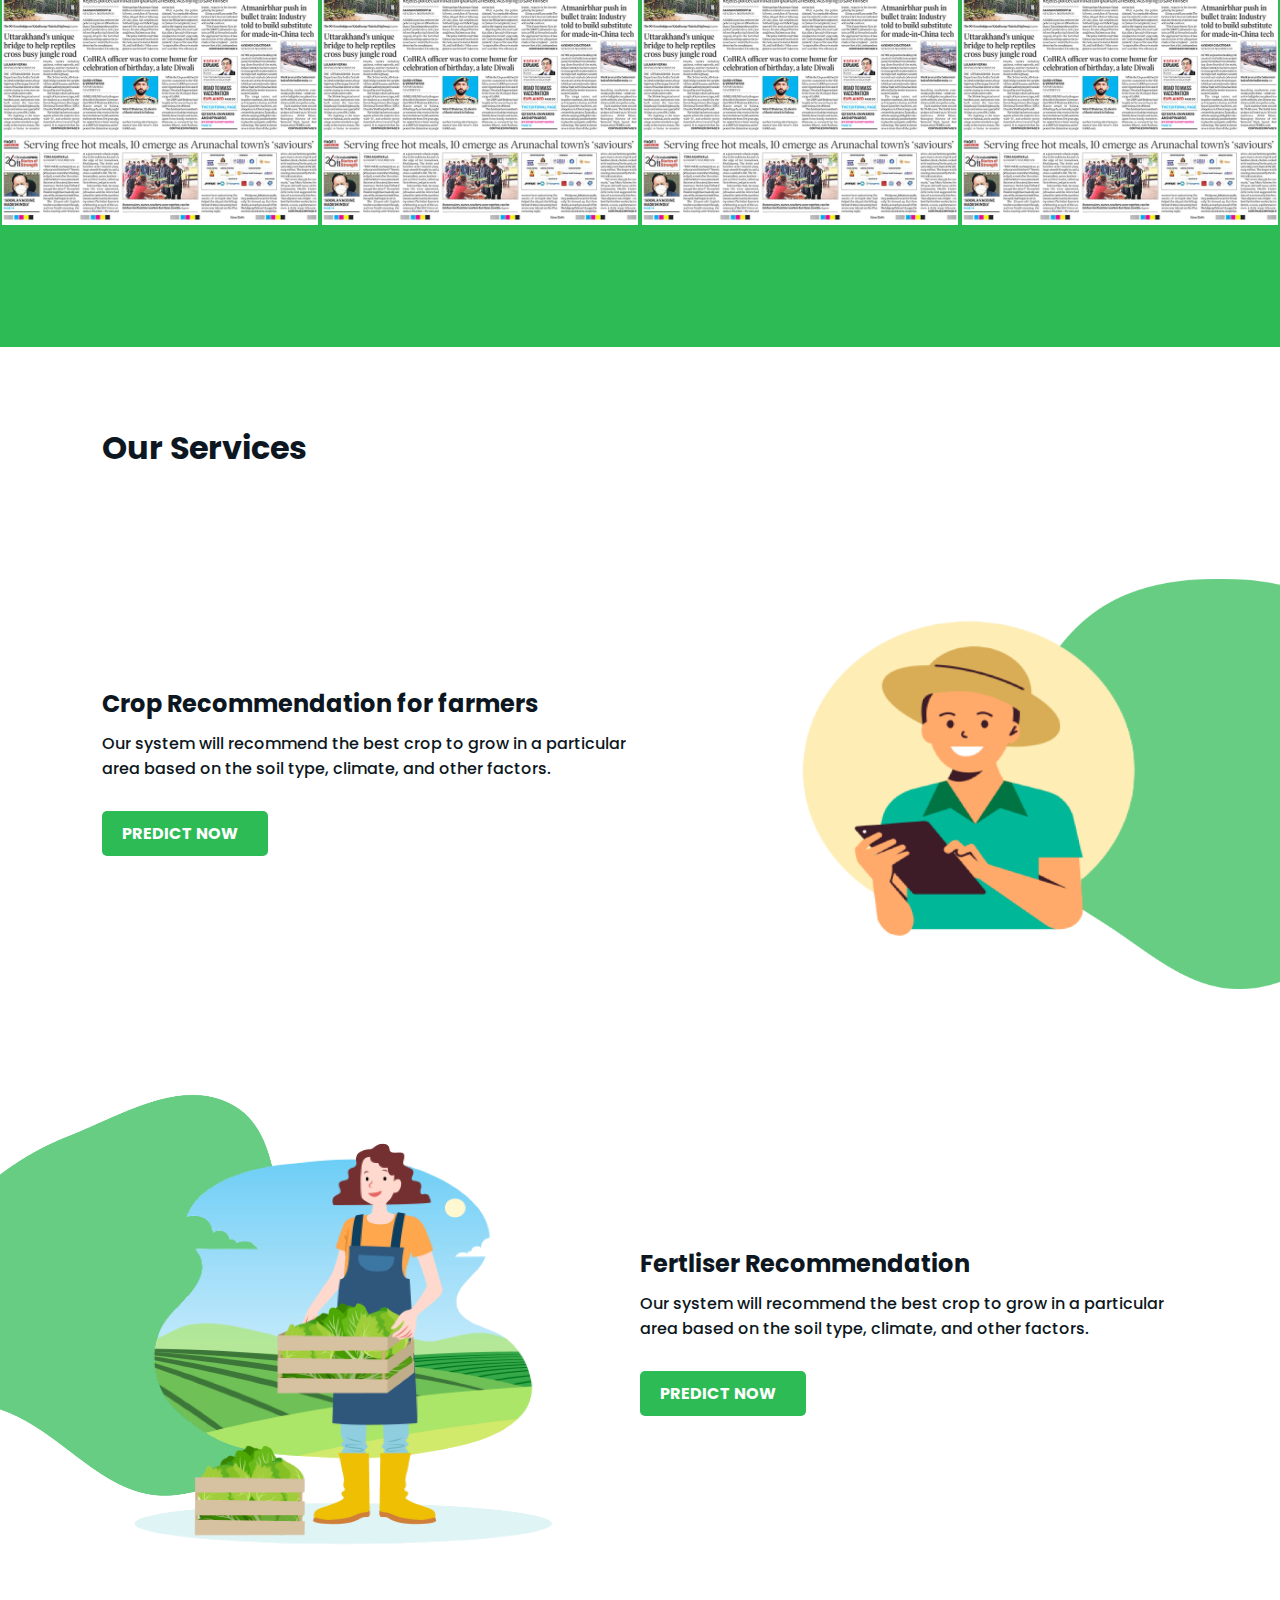
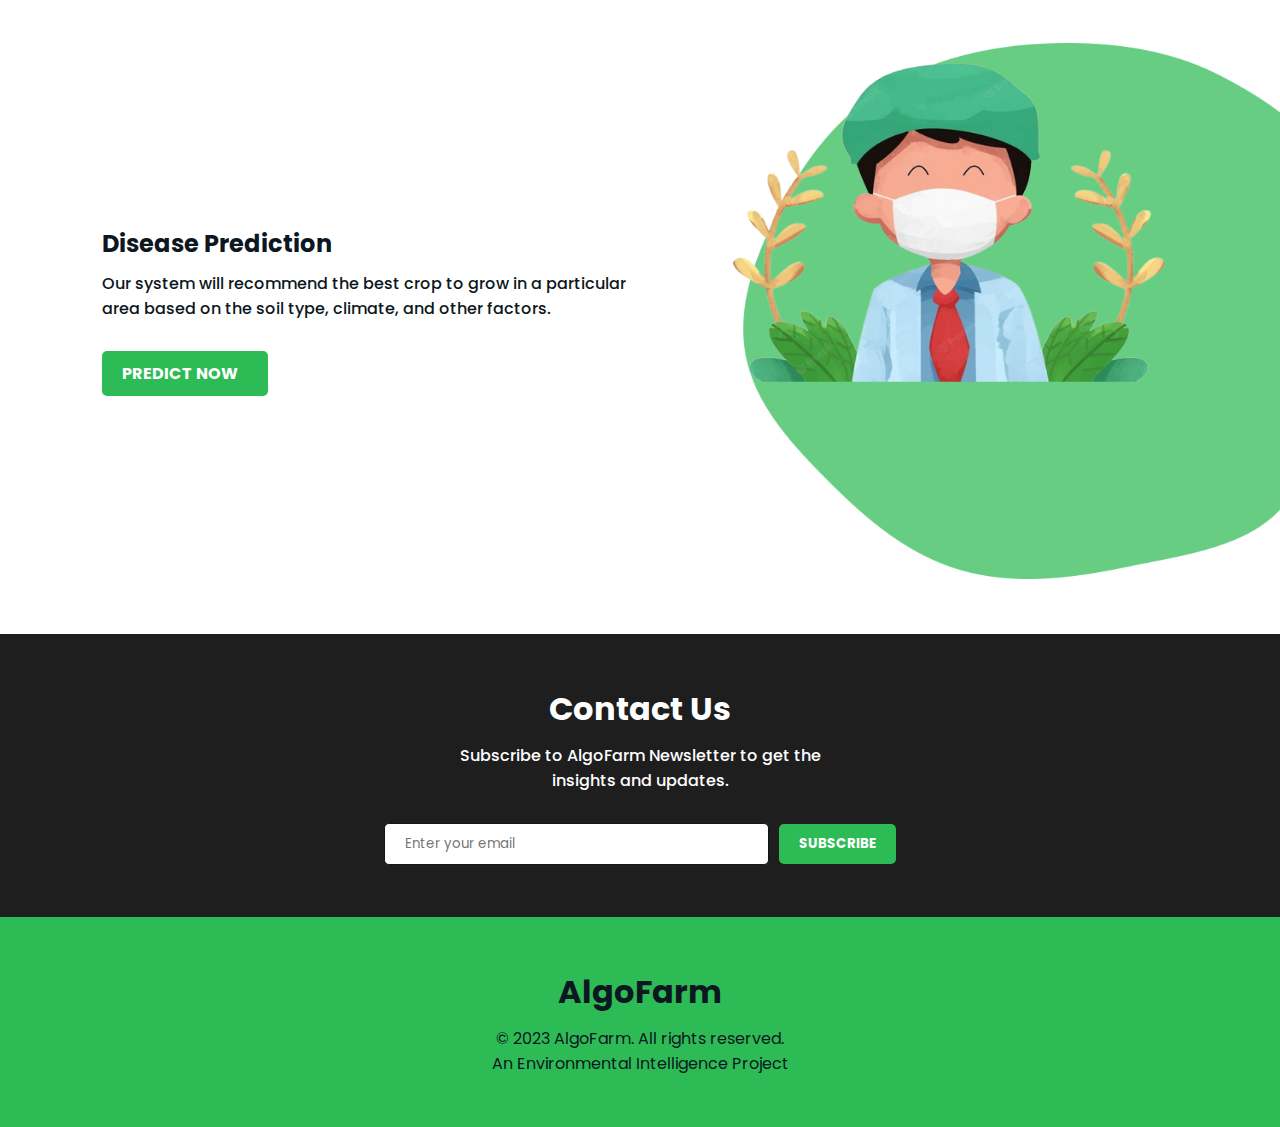
==== commit d5826793: "finalupdate" ====
--- a/index.html
+++ b/index.html
@@ -20,7 +20,12 @@
 
 </head>
 <body>
-    <main style="height: 100vh; width: 100%;">
+    <main style="height: 100vh; width: 100%; background: url(./assets/background.png);
+    background-size: cover;
+    background-position: center;
+    background-repeat: no-repeat;
+    background-attachment: fixed;
+    z-index: 2;">
     <!-- navbar -->
     <nav>
         <div>
@@ -124,7 +129,7 @@
                 <div class="row_content">
                     <h3> Crop Recommendation for farmers</h3>
                     <p>Our system will recommend the best crop to grow in a particular area based on the soil type, climate, and other factors.</p>
-                    <a href="/frontend/crop.html" class="predict_btn">Predict Now <span style="padding: 0 5px;"><i class="fa-solid fa-arrow-right"></i></span> </a>
+                    <a href="/frontend/crop.html" class="predict_btn service_btn">Predict Now <span style="padding: 0 5px;"><i class="fa-solid fa-arrow-right"></i></span> </a>
                 </div>
                 <div class="row_img">
                     <img src="./assets/crop.png" alt="crop">
@@ -139,7 +144,7 @@
                 <div class="row_content">
                     <h3>Fertliser Recommendation</h3>
                     <p>Our system will recommend the best crop to grow in a particular area based on the soil type, climate, and other factors.</p>
-                    <a href="/frontend/crop.html" class="predict_btn">Predict Now <span style="padding: 0 5px;"><i class="fa-solid fa-arrow-right"></i></span> </a>
+                    <a href="/frontend/crop.html" class="predict_btn service_btn">Predict Now <span style="padding: 0 5px;"><i class="fa-solid fa-arrow-right"></i></span> </a>
                 </div>
                 
             </div>
@@ -150,7 +155,7 @@
                 <div class="row_content">
                     <h3>Disease Prediction</h3>
                     <p>Our system will recommend the best crop to grow in a particular area based on the soil type, climate, and other factors.</p>
-                    <a href="/frontend/crop.html" class="predict_btn">Predict Now <span style="padding: 0 5px;"><i class="fa-solid fa-arrow-right"></i></span> </a>
+                    <a href="/frontend/crop.html" class="predict_btn service_btn">Predict Now <span style="padding: 0 5px;"><i class="fa-solid fa-arrow-right"></i></span> </a>
                 </div>
                 <div class="row_img">
                     <img src="./assets/disease.png" alt="crop">
--- a/assets/home.css
+++ b/assets/home.css
@@ -1,399 +1,420 @@
-*   {
-    margin: 0;
-    padding: 0;
-    box-sizing: border-box;
-    font-family: 'Poppins', sans-serif;
+* {
+  margin: 0;
+  padding: 0;
+  box-sizing: border-box;
+  font-family: "Poppins", sans-serif;
 }
 
 :root {
-    --primary-color: #2DBB55;
-    --bg-color: #192C32;
-    --secondary-color: #0D1721;
-    --text-color: #FFFFFF;
-    --hover-color: #1d8d3d;
+  --primary-color: #2dbb55;
+  --bg-color: #ffffff;
+  --text-color: #0d1721;
+  --secondary-color: #f2f2f2;
+  --hover-color: #1d8d3d;
 }
 
 .dark-theme {
-    --primary-color: #2DBB55;
-    --bg-color: #FFFFFF;
-    --text-color: #0D1721;
-    --secondary-color: #F2F2F2;
-    --hover-color: #1d8d3d;
-}
-
-html    {
+  --primary-color: #2dbb55;
+  --bg-color: #192c32;
+  --secondary-color: #0d1721;
+  --text-color: #ffffff;
+  --hover-color: #1d8d3d;
+}
+
+html {
+  scroll-behavior: smooth;
+}
+
+body {
+  background-color: var(--bg-color);
+  color: var(--text-color);
+}
+
+.container {
+  width: 100%;
+  height: 100%;
+  background-color: var(--bg-color);
+  display: flex;
+  justify-content: center;
+  align-items: center;
+  padding-bottom: 20px;
+}
+a {
+  text-decoration: none;
+  color: var(--text-color);
+}
+nav {
+  width: 100%;
+  height: 80px;
+  background-color: transparent;
+  display: flex;
+  justify-content: space-between;
+  align-items: center;
+  padding: 0 8%;
+}
+
+nav .logo {
+  font-size: 1.5rem;
+  font-weight: 700;
+  color: #fff;
+  text-transform: uppercase;
+}
+
+nav .logo span {
+  color: var(--primary-color);
+}
+
+.nav_links {
+  display: flex;
+  justify-content: space-between;
+  align-items: center;
+  list-style-type: none;
+}
+
+.nav_links li {
+  margin: 0 20px;
+  text-transform: uppercase;
+  font-size: 1rem;
+  font-weight: 600;
+}
+
+.nav_links li a {
+  color: #fff;
+  transition: all 0.3s ease;
+}
+
+.nav_links li a:hover {
+  color: var(--primary-color);
+}
+
+.toggle-btn {
+  background-color: transparent;
+  border: none;
+  outline: none;
+  cursor: pointer;
+  color: #fff;
+  font-size: 1.5rem;
+}
+
+.title {
+  width: 100%;
+  height: 90vh;
+  display: flex;
+  justify-content: center;
+  align-items: center;
+  flex-direction: column;
+  padding: 0 8%;
+  background-color: transparent;
+}
+
+.title h1 {
+  font-size: 3rem;
+  font-weight: 700;
+  color: #fff;
+  text-transform: uppercase;
+  margin-bottom: 0;
+}
+
+.title p {
+  font-size: 1.2rem;
+  font-weight: 500;
+  color: #fff;
+  margin-bottom: 30px;
+  text-align: center;
+}
+
+
+.predict_btn {
+  width: fit-content;
+  display: flex;
+  justify-content: center;
+  align-items: center;
+  background-color: var(--primary-color);
+  color: #fff;
+  padding: 10px 20px;
+  border-radius: 5px;
+  text-transform: uppercase;
+  font-weight: 700;
+  transition: all 0.3s ease;
+  margin: 0 auto;
+}
+
+.service_btn  {
+  margin: 0;
+}
+
+/* motto section */
+
+.motto {
+  width: 100%;
+  height: 100%;
+  display: flex;
+  justify-content: center;
+  align-items: flex-start;
+  flex-direction: column;
+  padding: 4% 8% 2%;
+}
+
+.motto h1 {
+  font-size: 2rem;
+  font-weight: 700;
+  color: var(--text-color);
+  margin-bottom: 0;
+  padding-bottom: 20px;
+}
+
+.motto i {
+  font-size: 1rem;
+  font-weight: 500;
+  color: var(--text-color);
+  margin-bottom: 30px;
+}
+
+/* carousel section */
+.carousel   {
+  width: 100%;
+  height: 100%;
+  display: flex;
+  flex-direction: column;
+  background-color: #2dbb55;
+    padding: 2% 0 8%;
+}
+
+.section_title {
+  font-size: 2rem;
+    font-weight: 700;
+    color: #fff;
+  padding: 4% 8% 20px;
+}
+
+.wrapper {
+    display: grid;
+    grid-template-columns: repeat(3, 100%);
+    overflow: hidden;
     scroll-behavior: smooth;
 }
-
-body {
-    background-color: var(--bg-color);
-    color: var(--text-color);
-}
-
-.container  {
+.wrapper section {
+    width: 100%;
+    position: relative;
+    display: grid;
+    grid-template-columns: repeat(4, auto);
+    margin: 20px 0;
+}
+.wrapper section .item {
+    padding: 0 2px;
+    transition: 250ms all;
+}
+.wrapper section .item:hover {
+    margin: 0 40px;
+    transform: scale(1.2);
+}
+
+.wrapper section .item img {
     width: 100%;
     height: 100%;
-    background-color: var(--bg-color);
-    display: flex;
-    justify-content: center;
-    align-items: center;
-    padding-bottom: 20px;
-}
-a{
+    object-fit: cover;
+}
+
+
+.wrapper section a {
+    position: absolute;
+    color: #0d1721;
     text-decoration: none;
-    color: var(--text-color);
-}
-nav {
-    width: 100%;
-    height: 80px;
-    background-color: var(--bg-color);
-    display: flex;
-    justify-content: space-between;
-    align-items: center;
-    padding: 0 8%;
-}
-
-nav .logo {
-    font-size: 1.5rem;
-    font-weight: 700;
-    color: var(--text-color);
-    text-transform: uppercase;
-}
-
-
-nav .logo span {
-    color: var(--primary-color);
-}
-
-.nav_links {
-    display: flex;
-    justify-content: space-between;
-    align-items: center;
-    list-style-type: none;
-}
-
-.nav_links li {
-    margin: 0 20px;
-    text-transform: uppercase;
-    font-size: 1rem;
-    font-weight: 600;
-}
-
-.nav_links li a {
-    color: var(--text-color);
-    transition: all 0.3s ease;
-}
-
-.nav_links li a:hover {
-    color: var(--primary-color);
-}
-
-.toggle-btn     {
-    background-color: transparent;
-    border: none;
-    outline: none;
-    cursor: pointer;
-    color: var(--text-color);
-    font-size: 1.5rem;
-}
-
-
-.title  {
-    width: 100%;
-    height: 90vh;
-    display: flex;
-    justify-content: center;
-    align-items: flex-start;
-    flex-direction: column;
-    padding: 0 8%;
-    background-color: #1e1e1e;
-}
-
-.title h1 {
-    font-size: 3rem;
-    font-weight: 700;
-    color: var(--text-color);
-    text-transform: uppercase;
-    margin-bottom: 0;
-}
-
-.title p    {
-    font-size: 1.2rem;
-    font-weight: 500;
-    color: var(--text-color);
-    margin-bottom: 30px;
-}
-
-.predict_btn    {
-    width: fit-content;
-    display: flex;
-    justify-content: center;
-    align-items: center;
-    background-color: var(--primary-color);
-    color: var(--text-color);
-    padding: 10px 20px;
-    border-radius: 5px;
-    text-transform: uppercase;
-    font-weight: 700;
-    transition: all 0.3s ease;
-}
-
-
-/* motto section */
-
-
-.motto {
-    width: 100%;
-    height: 100%;
-    display: flex;
-    justify-content: center;
-    align-items: flex-start;
-    flex-direction: column;
-    padding: 4% 8% 0;
-}
-
-.motto h1 {
-    font-size: 2rem;
-    font-weight: 700;
-    color: var(--text-color);
-    margin-bottom: 0;
-    padding-bottom: 20px;
-}
-
-.motto i    {
-    font-size: 1rem;
-    font-weight: 500;
-    color: var(--text-color);
-    margin-bottom: 30px;
-}
-
-/* carousel section */
-.wrapper {
-    display: grid;
-    grid-template-columns: repeat(2,100%);
-    overflow:hidden;
-    scroll-behavior: smooth;
-}  
-    #section1,#section2{
-      width: 100%;
-      position: relative;
-      display: grid;
-      grid-template-columns: repeat(4, 1fr);
-      margin: 20px 0;
-    }
-      .item {
-        padding: 0 2px;
-        transition: 250ms all;
-      }
-    .item:hover { 
-          margin: 0 40px;
-          transform: scale(1.2);
-        }
-        
-        .item img {
-          width: 100%;
-          height: 100%;
-          object-fit: cover;
-        }
-      
-      
-      .arrow__btn {
-        position: absolute;
-        color: #192C32;
-        text-decoration: none;
-        font-size: 6em;
-        /* background:rgb(0,0,0); */
-        width: 80px;
-        padding: 20px;
-        text-align: center;
-        z-index: 1;
-      }
-    .arrow__btn:nth-of-type(1) {
-          top:30%;
-           left:0;
-          /* background: linear-gradient(-90deg, rgba(0,0,0,0) 0%, rgba(0,0,0,1) 100%); */
-        }
-    .arrow__btn:nth-of-type(2) {
-          top:30%;  right: 0;
-          /* background: linear-gradient(90deg, rgba(0,0,0,0) 0%, rgba(0,0,0,1) 100%); */
-        }
-        
-      
-  @media only screen and (max-width: 600px) {
+    font-size: 6em;
+    width: 80px;
+    padding: 20px;
+    text-align: center;
+    z-index: 1;
+}
+
+
+.wrapper section a:nth-of-type(1) {
+    top: 30%;
+    bottom: 0;
+    left: 0;
+    
+}
+.wrapper section a:nth-of-type(2) {
+    top: 30%;
+    bottom: 0;
+    right: 0;
+    
+}
+@media only screen and (max-width: 600px) {
     a.arrow__btn {
-      display:none;
-    }
-  }
+        display: none;
+   }
+}
+
 
 /* services section */
 
 .services {
-    width: 100%;
-    height: 100%;
-    display: flex;
-    justify-content: center;
-    align-items: flex-start;
-    flex-direction: column;
-    padding: 2% 0;
+  width: 100%;
+  height: 100%;
+  display: flex;
+  justify-content: center;
+  align-items: flex-start;
+  flex-direction: column;
+  padding: 2% 0;
 }
 
 .services h1 {
-    font-size: 2rem;
-    font-weight: 700;
-    color: var(--text-color);
-    margin-bottom: 0;
-    padding-left: 8%;
-    padding-bottom: 20px;
+  font-size: 2rem;
+  font-weight: 700;
+  color: var(--text-color);
+  margin-bottom: 0;
+  padding-left: 8%;
+  padding-bottom: 20px;
 }
 
 .services_container {
-    width: 100%;
-    height: 100%;
-    display: flex;
-    flex-direction: column;
+  width: 100%;
+  height: 100%;
+  display: flex;
+  flex-direction: column;
 }
 
 .row {
-    width: 100%;
-    height: 100%;
-    display: grid;
-    grid-template-columns: repeat(2, 1fr);
-    align-items: center;
-}
-
-.row_content,.row_img {
-    width: 100%;
-    height: 100%;
-    display: flex;
-    justify-content: center;
-    align-items: flex-start;
-    flex-direction: column;
-}
-
-.row_content:nth-child(1), .row_content:nth-child(3) {
-    padding: 0 0 0 16%;
+  width: 100%;
+  height: 100%;
+  display: grid;
+  grid-template-columns: repeat(2, 1fr);
+  align-items: center;
+}
+
+.row_content,
+.row_img {
+  width: 100%;
+  height: 100%;
+  display: flex;
+  justify-content: center;
+  align-items: flex-start;
+  flex-direction: column;
+}
+
+.row_content:nth-child(1),
+.row_content:nth-child(3) {
+  padding: 0 0 0 16%;
 }
 
 .row_content:nth-child(2) {
-    padding: 0 16% 0 0;
-}
-
-
-
+  padding: 0 16% 0 0;
+}
 
 .row_content h3 {
-    font-size: 1.5rem;
-    font-weight: 700;
-    color: var(--text-color);
-    margin-bottom: 0;
-    padding-bottom: 10px;
+  font-size: 1.5rem;
+  font-weight: 700;
+  color: var(--text-color);
+  margin-bottom: 0;
+  padding-bottom: 10px;
 }
 
 .row_content p {
-    font-size: 1rem;
-    font-weight: 500;
-    color: var(--text-color);
-    margin-bottom: 30px;
-}
-
-.row_img    {
-    width: 100%;
-    height: 100%;
-    display: flex;
-    justify-content: center;
-    align-items: flex-end;
-}   
-.row_img:nth-child(1)   {
-    align-items: flex-start;
+  font-size: 1rem;
+  font-weight: 500;
+  color: var(--text-color);
+  margin-bottom: 30px;
+}
+
+.row_img {
+  width: 100%;
+  height: 100%;
+  display: flex;
+  justify-content: center;
+  align-items: flex-end;
+}
+.row_img:nth-child(1) {
+  align-items: flex-start;
 }
 
 .row_img img {
-    width: 90%;
-    height: 90%;
+  width: 90%;
+  height: 90%;
 }
 
 /* contact */
 
 .contact {
-    /* position: relative;
+  /* position: relative;
     top: -150px; */
-    width: 100%;
-    height: 100%;
-    display: flex;
-    justify-content: center;
-    align-items: center;
-    flex-direction: column;
-    padding: 4% 0;
-    background-color: #1e1e1e;
+  width: 100%;
+  height: 100%;
+  display: flex;
+  justify-content: center;
+  align-items: center;
+  flex-direction: column;
+  padding: 4% 0;
+  background-color: #1e1e1e;
 }
 
 .contact h1 {
-    font-size: 2rem;
-    font-weight: 700;
-    color: var(--text-color);
-    margin-bottom: 0;
-    padding-bottom: 10px;
+  font-size: 2rem;
+  font-weight: 700;
+  color: #fff;
+  margin-bottom: 0;
+  padding-bottom: 10px;
 }
 
 .contact p {
-    font-size: 1rem;
-    font-weight: 500;
-    color: var(--text-color);
-    margin-bottom: 30px;
-    width: 30%;
-    text-align: center;
+  font-size: 1rem;
+  font-weight: 500;
+  color: #fff;
+  margin-bottom: 30px;
+  width: 30%;
+  text-align: center;
 }
 
 .contact form {
-    width: 40%;
-    height: 40%;
-    display: flex;
-    justify-content: center;
-    align-items: center;
+  width: 40%;
+  height: 40%;
+  display: flex;
+  justify-content: center;
+  align-items: center;
 }
 
 .contact form input {
-    width: 100%;
-    height: 100%;
-    padding: 10px 20px;
-    border: 1px solid var(--text-color);
-    border-radius: 5px;
-    margin-right: 10px;
-    outline: none;
-    transition: all 0.3s ease;
+  width: 100%;
+  height: 100%;
+  padding: 10px 20px;
+  border: 1px solid var(--text-color);
+  border-radius: 5px;
+  margin-right: 10px;
+  outline: none;
+  transition: all 0.3s ease;
 }
 
 .contact form input:focus {
-    border: 1px solid var(--primary-color);
-}
-
-.contact form button    {
-    outline: none;
-    border: none;
-    cursor: pointer;
+  border: 1px solid var(--primary-color);
+}
+
+.contact form button {
+  outline: none;
+  border: none;
+  cursor: pointer;
 }
 
 .contact form button:hover {
-    background-color : #1d8d3d;
+  background-color: #1d8d3d;
 }
 
 /* footer */
 
 .footer {
-    width: 100%;
-    height: 100%;
-    display: flex;
-    justify-content: center;
-    align-items: center;
-    flex-direction: column;
-    padding: 4% 0;
-    background-color: #2DBB55;
+  width: 100%;
+  height: 100%;
+  display: flex;
+  justify-content: center;
+  align-items: center;
+  flex-direction: column;
+  padding: 4% 0;
+  background-color: #2dbb55;
 }
 
 .footer h1 {
-    font-size: 2rem;
-    font-weight: 700;
-    color: var(--text-color);
-    margin-bottom: 0;
-    padding-bottom: 10px;
-}+  font-size: 2rem;
+  font-weight: 700;
+  color: var(--text-color);
+  margin-bottom: 0;
+  padding-bottom: 10px;
+}
